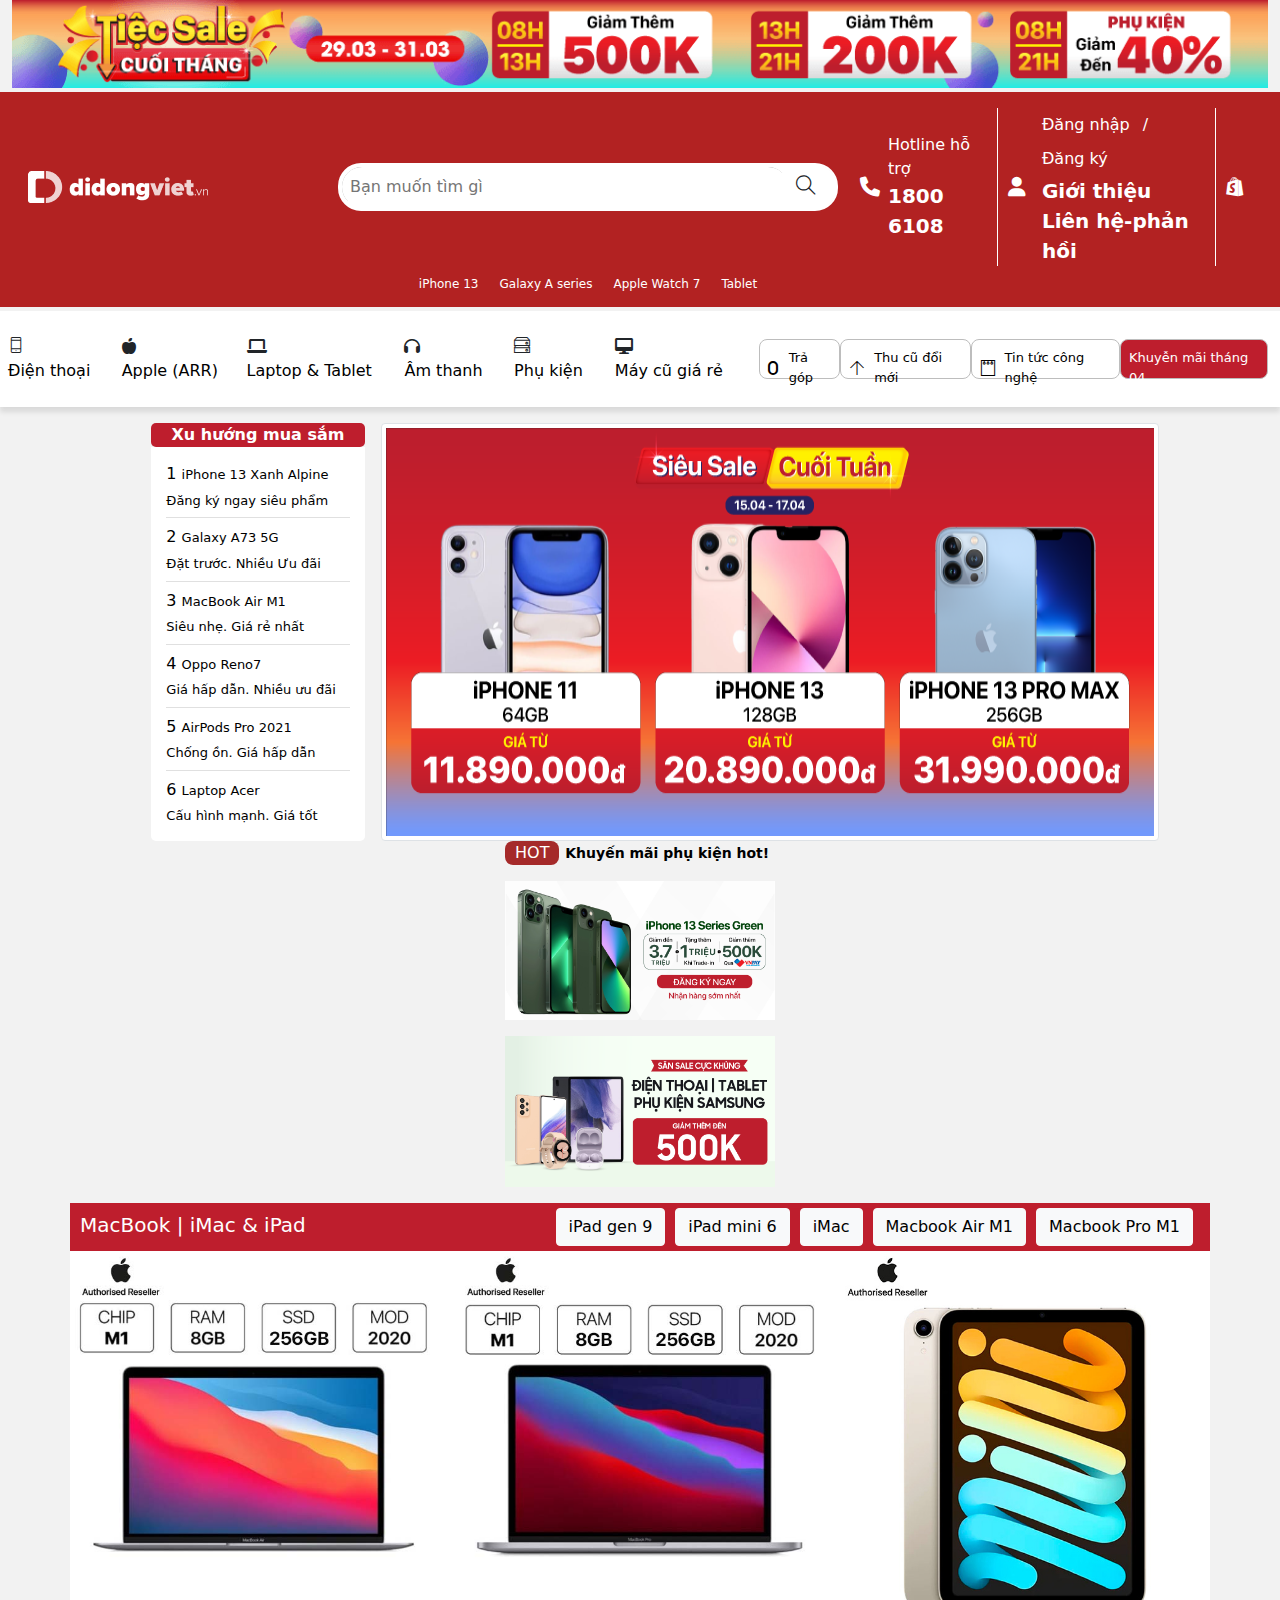
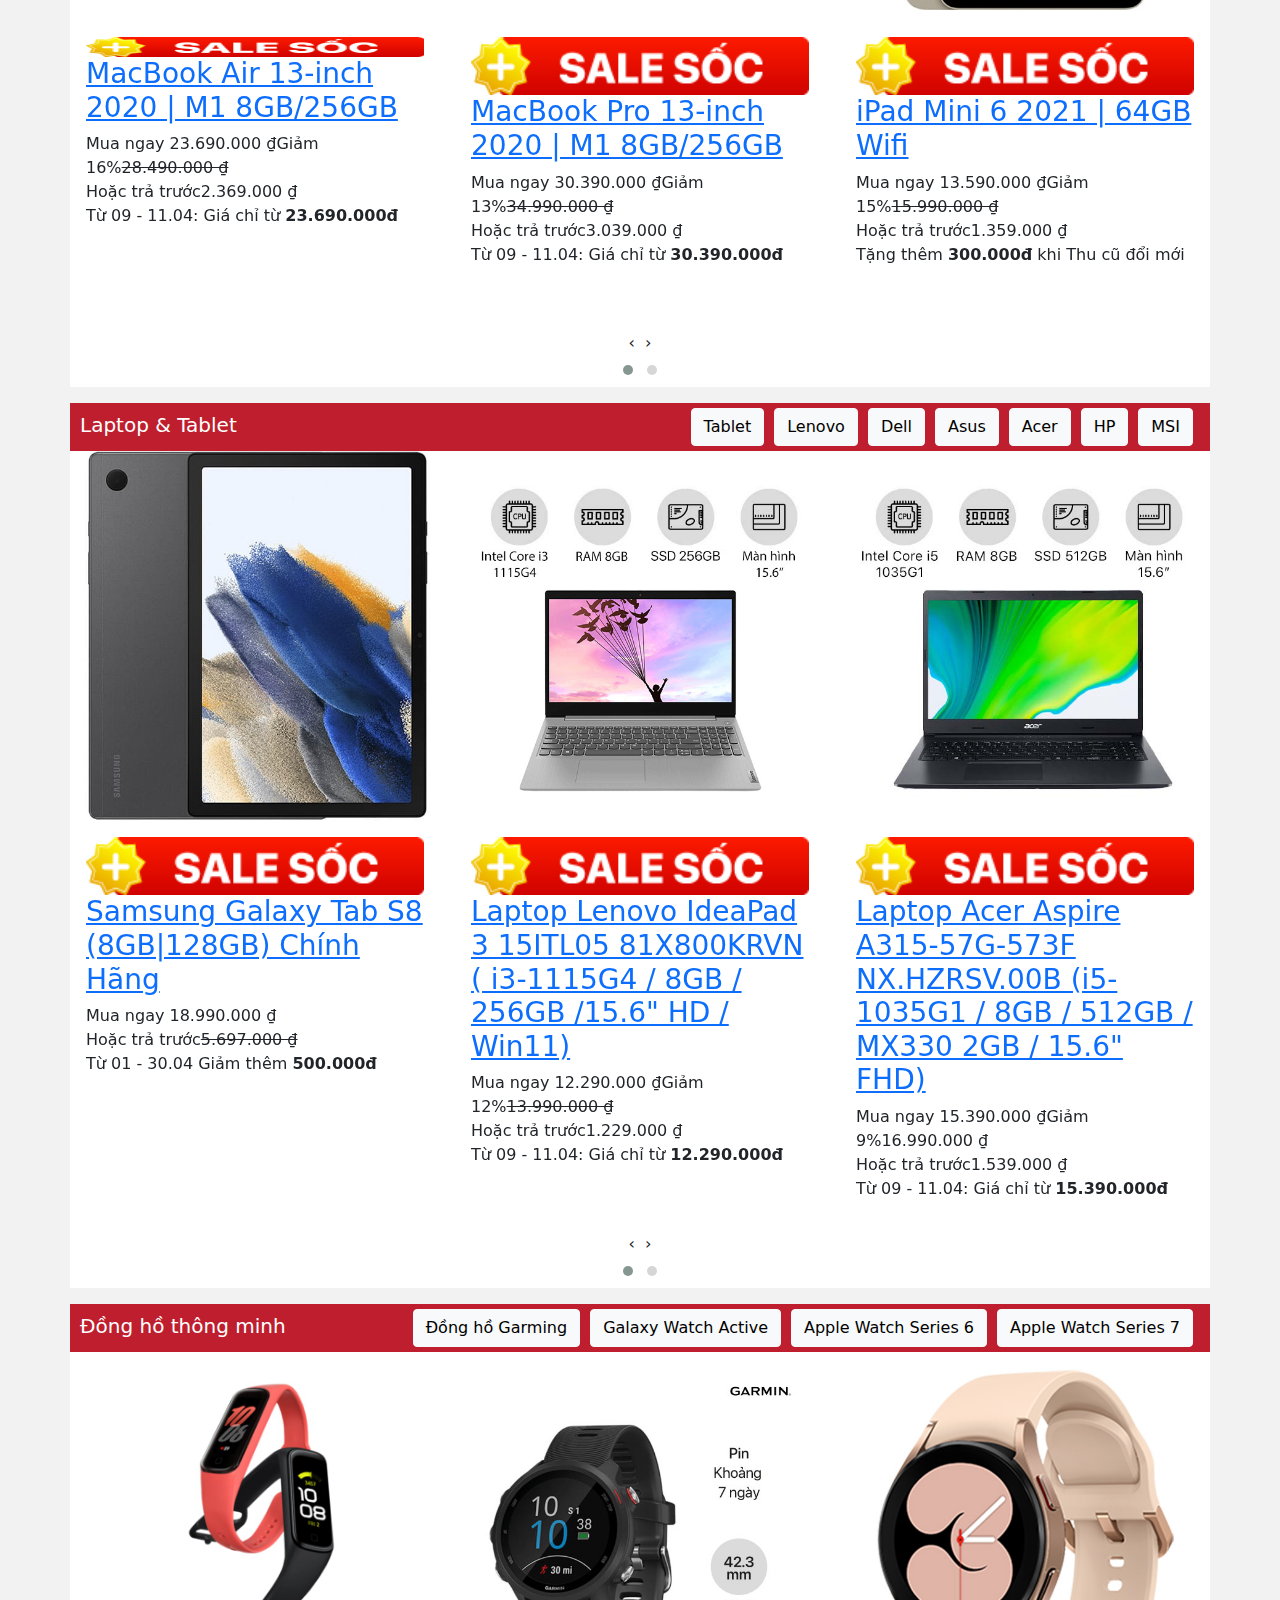
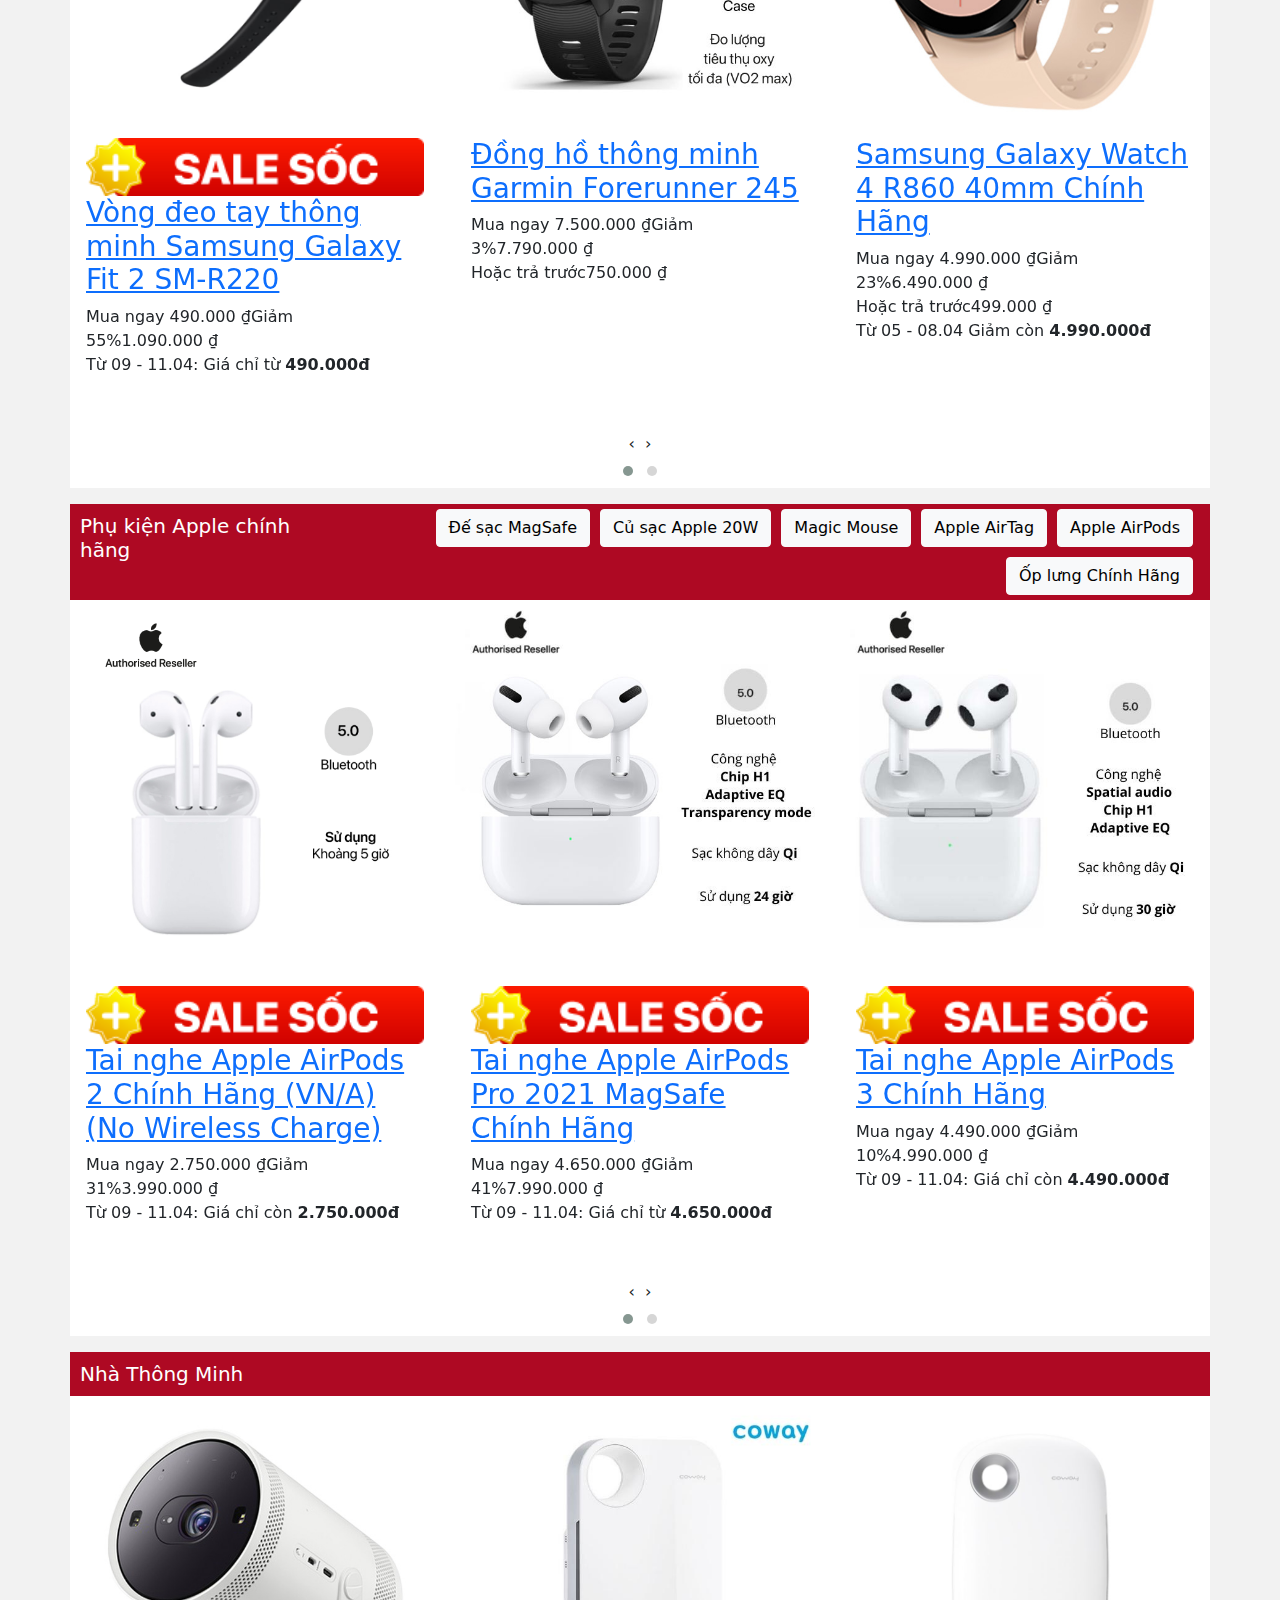
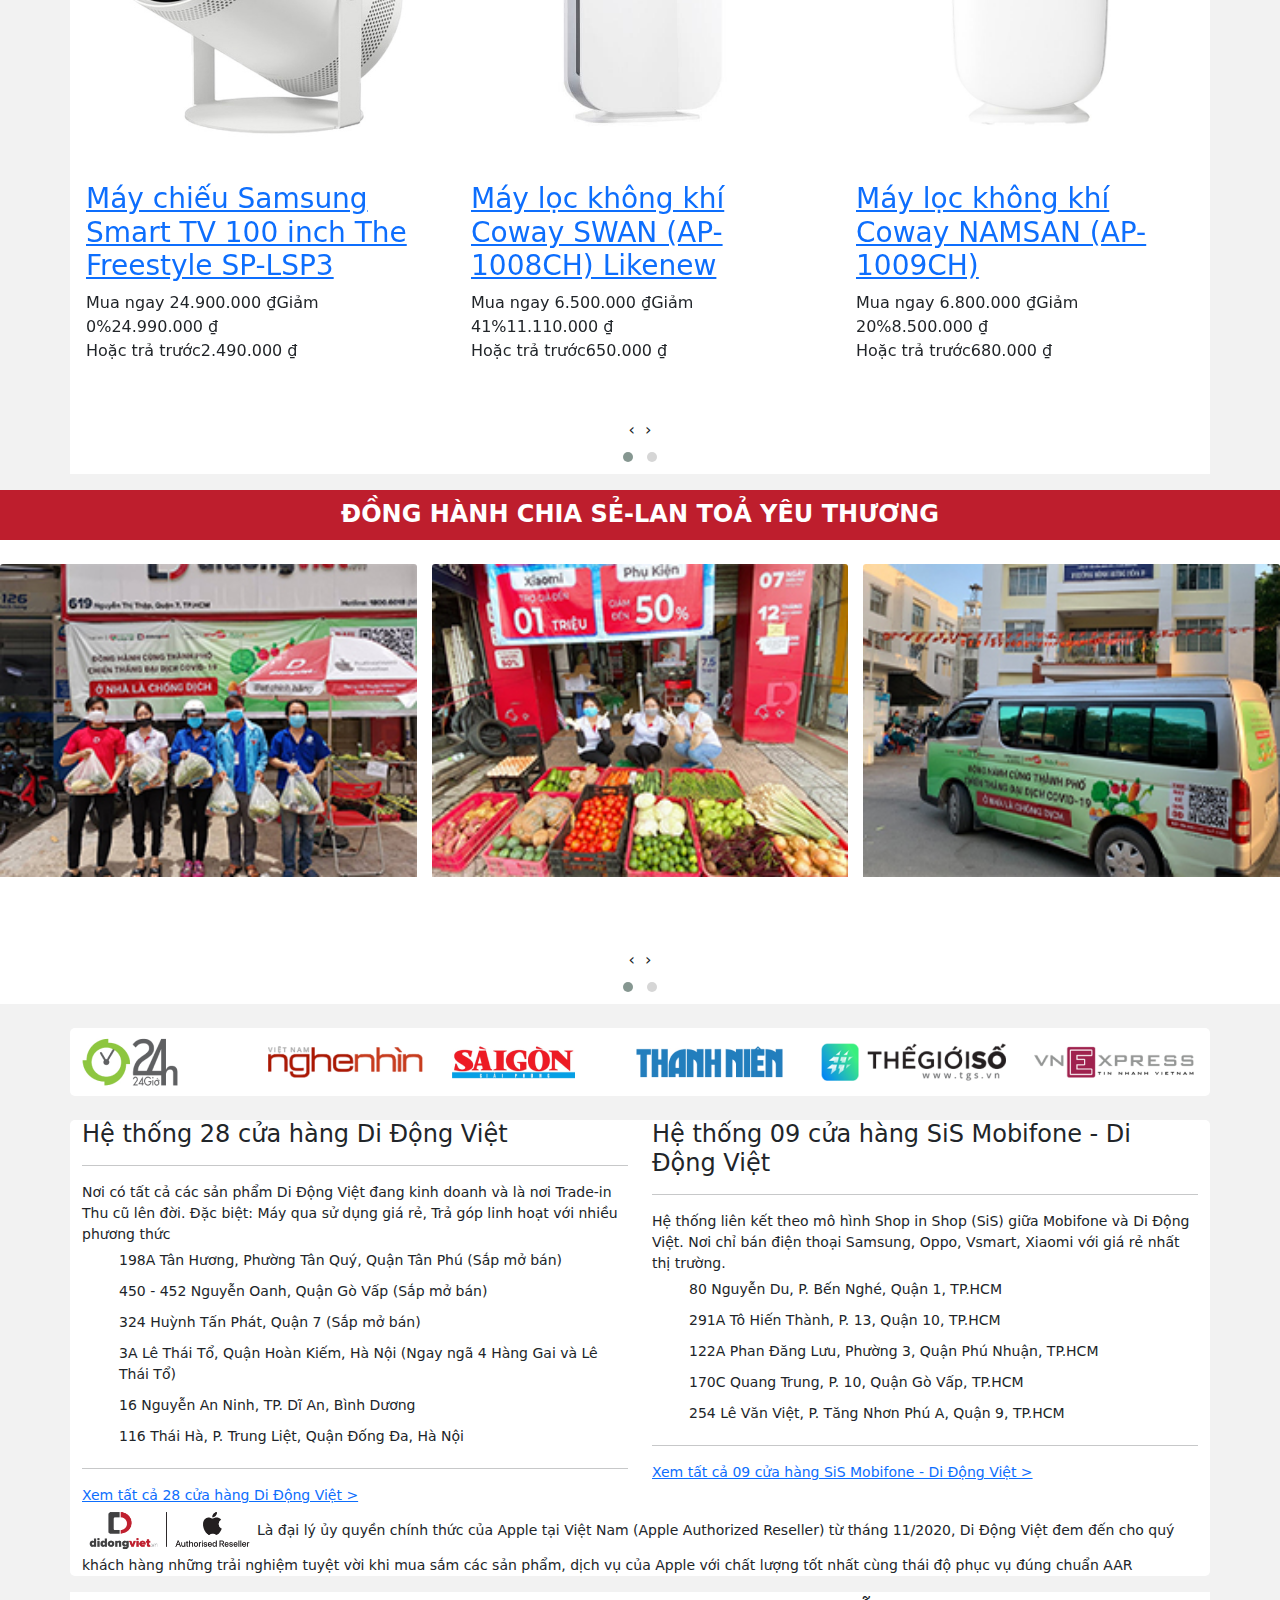
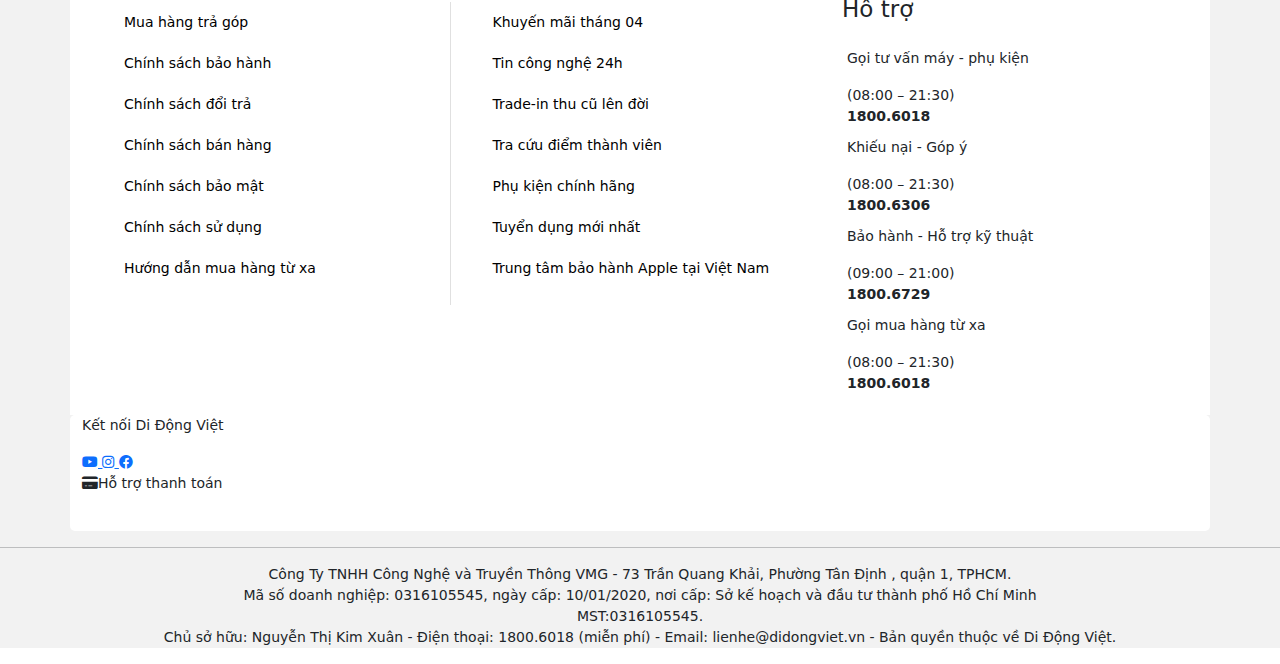
==== index.html @ d8381aef "first commit" ====
<!DOCTYPE html>
<html lang="en">
<head>
    <meta charset="UTF-8">
    <meta http-equiv="X-UA-Compatible" content="IE=edge">
    <meta name="viewport" content="width=device-width, initial-scale=1.0">
    <title>Didongviet.vn - Điện thoại, Laptop, Tablet, Phụ kiện Giá Tốt</title>
    <link rel="icon" href="[data-uri]">
    <link rel="stylesheet" href="./css/index.css">
    <link rel="stylesheet" href="./font&icon/themify-icons/themify-icons.css">
    <link rel="stylesheet" href="./font&icon/fontawesome-free-6.1.1-web/css/all.min.css">
    <link rel="stylesheet" href="./js/bootstrap-5.1.3-dist/css/bootstrap.min.css">
    <script src="./js/jquery-3.6.0.min.js"></script>
    <script src="./js/bootstrap-5.1.3-dist/js/bootstrap.min.js"></script>
    <script type="text/javascript" src="./js/jquery-1.11.1.js"></script>
	<script type="text/javascript" src="./js/jquery.validate.js"></script>


  
</head>

<body>
    <div class="page-wrapper">
        <header>    
            <div class="header-section">
                <div class="header-banner container-fluid">
                    <div class="row">
                        <div class="banner col-md-12">
                            <a href="#"><img style="width: 100%;" src="./img/Header-discount.png" alt="" class="banner-discount"></a>
                        </div>                        
                    </div>
                </div>
                <div class="header-content" style="background-color: firebrick;">
                        <div class="row mx-3 my-1 align-items-center" style="padding: 16px 0 7px 0;">
                            <div class="logo col-3 my">
                                <a class="align-middle" href="index.html" title="Di Động Việt - Hệ thống bán lẻ Điện thoại, Macbook, Phụ kiện chính hãng">
                                     <img src="./img/logo.png" alt="">
                                </a>
                            </div>
                            <div class="header-form col-5 my">
                                <form action="" method="post" id="search-mini-form" style="position: relative;">
                                    <input type="text" name="txtSearch" id="txtSearch" class="p-2" placeholder="Bạn muốn tìm gì"role="combobox" style="width: 450px;" >
                                    <i class="ti-search"></i>
                                </form>
                            </div>
                            <div class="top-main-infor col-4 my d-flex align-items-center">    
                                <div class="main-info-item info-hotline d-flex align-items-center ">
                                    <div class="phone-icon ">
                                        <i class="fa-solid fa-phone"></i>
                                    </div>
                                    <div class="info">
                                        <a href="#tel:18006108">
                                            <div class="sub">Hotline hỗ trợ</div>
                                            <strong class="title" style="font-size: 20px;">1800 6108</strong>
                                        </a>
                                    </div>
                                </div>
                                <div class="main-info-item info-customers d-flex align-items-center ">
                                    <div class="user-icon">
                                        <i class="fa-solid fa-user"></i>
                                    </div>
                                        <ul class="header-links">
                                            <li class="authorization-links d-inline-block px-2">
                                                <a href="dangnhap.html" class="customer-login-link">Đăng nhập</a>
                                            </li>
                                            <span style="color: white;">/</span>
                                            <li class="authorization-links d-inline-block px-2">
                                                <a href="dangki.html" class="customer-register-link">Đăng ký</a> 
                                            </li>
                                            <div class="members-section">
                                                <div style="font-size: 20px; font-weight: 600;">
                                                    <a href="gioithieu.html" class="customer-list-link">Giới thiệu</a>  
                                                </div>
                                            </div>
                                            <div class="members-section">
                                                <div style="font-size: 20px; font-weight: 600;">
                                                    <a href="contact.html" class="customer-list-link">Liên hệ-phản hồi</a>  
                                                </div>
                                            </div>
                                        </ul>
                                    </div>        
                                    <div class="shopify-icon">
                                        <a href="##" style="text-decoration: none; color: white;">
                                            <i class="fa-brands fa-shopify"></i>
                                        </a>
                                    </div>
                            </div> 
                            <ul class="header-custom-block" style="text-align: center;margin-left: -3.25rem; margin-bottom: 0;">
                                <li class="d-inline-block px-2" class="sub-nav-item"><a href="##">iPhone 13</a></li>
                                <li class="d-inline-block px-2" class="sub-nav-item"><a href="##">Galaxy A series</a></li>
                                <li class="d-inline-block px-2" class="sub-nav-item"><a href="##">Apple Watch 7</a></li>
                                <li class="d-inline-block px-2" class="sub-nav-item"><a href="##">Tablet</a></li>
                            </ul>
                        </div>
                </div>

            </div>
        </header>
        <!-- NAV -->
        <div class="container-fluid">
            <div class="row  row-nav">
            <nav class="navbar navbar-expand-md col-md-7 d-flex align-items-center" style="padding: 0; margin: 0 auto;">
                    <ul class="navbar-nav navigation">
                        <li class="nav-item">
                            <span class="ti-mobile"></span>
                            <a class="nav-link d-inline-block" style="padding: 0;" href="#">Điện thoại</a> 
                            <ul class="sub-nav">
                                <li class="sub-nav-item"><a href="#" class="sub-nav-link">Apple</a></li>
                                <li class="sub-nav-item"><a href="#" class="sub-nav-link">SamSung</a></li>
                                <li class="sub-nav-item"><a href="#" class="sub-nav-link">Oppo</a></li>
                                <li class="sub-nav-item"><a href="#" class="sub-nav-link">Xiaomi</a></li>
                                <li class="sub-nav-item"><a href="#" class="sub-nav-link">Nokia</a></li>
                                <li class="sub-nav-item"><a href="#" class="sub-nav-link">Điện thoại cũ</a></li>
                            </ul>  
                        </li>
                        <li class="nav-item">
                            <i class="fa-solid fa-apple-whole"></i>
                            <a class="nav-link d-inline-block" style="padding: 0;" href="#">Apple (ARR)</a>
                            <ul class="sub-nav">
                                <li class="sub-nav-item"><a href="#" class="sub-nav-link">iPhone</a> | 
                                    <a href="#" class="sub-nav-link">iPad</a>
                                </li>
                                <li class="sub-nav-item"><a href="#" class="sub-nav-link">Macbook </a>
                                | <a href="#" class="sub-nav-link">iMac</a>
                                </li>
                                <li class="sub-nav-item"><a href="#" class="sub-nav-link">Mac mini</a>
                                | <a href="#" class="sub-nav-link">Mac Studio</a>
                                </li>
                                <li class="sub-nav-item"><a href="#" class="sub-nav-link">Apple watch</a>
                                | <a href="#" class="sub-nav-link">Apple displays</a>
                                </li>
                                <li class="sub-nav-item"><a href="#" class="sub-nav-link">AirPods</a>
                                | <a href="#" class="sub-nav-link">AirTag</a>
                                </li>
                                <li class="sub-nav-item"><a href="#" class="sub-nav-link">Apple TV</a>
                                | <a href="#" class="sub-nav-link">Phụ kiện Apple</a>
                                </li>
                            </ul>  
                        </li>
                        <li class="nav-item">
                            <i class="fa-solid fa-laptop"></i>
                            <a class="nav-link d-inline-block" style="padding: 0;" href="#">Laptop & Tablet</a>
                            <ul class="sub-nav">
                                <div class="sub-nav-section">
                                    <li class="sub-nav-item"><a href="#" class="sub-nav-link">Apple MacBook & iMac</a></li>
                                    <li class="sub-nav-item"><a href="#" class="sub-nav-link">Laptop Dell</a></li>
                                    <li class="sub-nav-item"><a href="#" class="sub-nav-link">Apple iPad</a></li>
                                    <li class="sub-nav-item"><a href="#" class="sub-nav-link">Laptop Asus</a></li>
                                    <li class="sub-nav-item"><a href="#" class="sub-nav-link">Tablet - Máy tính bảng</a></li>
                                    <li class="sub-nav-item"><a href="#" class="sub-nav-link">Laptop Acer</a></li>
                                </div>
                        
                               <div class="sub-nav-section" style="position: relative;top: -38px;padding-right: 40px;">
                                <li class="sub-nav-item"><a href="#" class="sub-nav-link">Laptop Lenovo</a></li>
                                <li class="sub-nav-item"><a href="#" class="sub-nav-link">Laptop MSI</a></li>
                                <li class="sub-nav-item"><a href="#" class="sub-nav-link">Laptop HP</a></li>
                                <li class="sub-nav-item"><a href="#" class="sub-nav-link">Laptop cũ</a></li>
                                <li class="sub-nav-item"><a href="#" class="sub-nav-link">Laptop chuyên Gaming</a></li>
                               </div>   
                            </ul> 
                        </li>
                        <li class="nav-item">
                            <i class="fa-solid fa-headphones"></i>
                            <a class="nav-link d-inline-block" style="padding: 0;" href="#">Âm thanh</a>
                            <ul class="sub-nav">
                                <div class="sub-nav-section">
                                    <li class="sub-nav-item"><a href="#" class="sub-nav-link">Tai nghe</a></li>
                                    <li class="sub-nav-item"><a href="#" class="sub-nav-link">Marshall</a></li>
                                    <li class="sub-nav-item"><a href="#" class="sub-nav-link">JBL</a></li>
                                    <li class="sub-nav-item"><a href="#" class="sub-nav-link">Apple Beats</a></li>
                                    <li class="sub-nav-item"><a href="#" class="sub-nav-link">B&O</a></li>
                                    <li class="sub-nav-item"><a href="#" class="sub-nav-link">Bose</a></li>
                                </div>
                        
                               <div class="sub-nav-section" style="padding-right: 40px;">
                                <li class="sub-nav-item"><a href="#" class="sub-nav-link">Loa</a></li>
                                <li class="sub-nav-item"><a href="#" class="sub-nav-link">Harman Kardon</a></li>
                                <li class="sub-nav-item"><a href="#" class="sub-nav-link">Sony</a></li>
                                <li class="sub-nav-item"><a href="#" class="sub-nav-link">LG</a></li>
                                <li class="sub-nav-item"><a href="#" class="sub-nav-link">Sennheiser</a></li>
                                <li class="sub-nav-item"><a href="#" class="sub-nav-link">Soundpeats</a></li>
                               </div>   
                            </ul> 
                        </li>
                        <li class="nav-item">
                            <i class="ti-harddrives"></i>
                            <a class="nav-link d-inline-block" style="padding: 0;" href="#">Phụ kiện</a>
                            <ul class="sub-nav">
                                    <li class="sub-nav-item"><a href="#" class="sub-nav-link">Phụ kiện Apple</a></li>
                                    <li class="sub-nav-item"><a href="#" class="sub-nav-link">Phụ kiện Samsung</a></li>
                                    <li class="sub-nav-item"><a href="#" class="sub-nav-link">Phụ kiện Samsung</a></li>
                                    <li class="sub-nav-item"><a href="#" class="sub-nav-link">Pin sạc dự phòng</a></li>
                                    <li class="sub-nav-item"><a href="#" class="sub-nav-link">Thương hiệu JBL</a></li>
                                    <li class="sub-nav-item"><a href="#" class="sub-nav-link">Thương hiệu Gear4</a></li>  
                            </ul> 
                        </li>
                        <li class="nav-item">
                            <i class="fa-solid fa-desktop"></i>
                            <a class="nav-link d-inline-block" style="padding: 0;" href="#">Máy cũ giá rẻ</a>
                            <ul class="sub-nav">
                                <li class="sub-nav-item"><a href="#" class="sub-nav-link">Điện thoại cũ</a></li>
                                <li class="sub-nav-item"><a href="#" class="sub-nav-link">iPhone cũ</a></li>
                                <li class="sub-nav-item"><a href="#" class="sub-nav-link">Tablet cũ</a></li>
                                <li class="sub-nav-item"><a href="#" class="sub-nav-link">iPad cũ</a></li>
                                <li class="sub-nav-item"><a href="#" class="sub-nav-link">Laptop cũ</a></li>
                                <li class="sub-nav-item"><a href="#" class="sub-nav-link">MacBook cũ</a></li>
                            </ul>
                        </li>
                    </ul>
            </nav> 

            <div class="menu-function-wrapper col-md-5 d-flex align-items-center">
                <a href="#" class="menu-function-item d-inline-block">
                    <div class="wrapper">
                        <i class="fa-solid fa-0"></i>
                        <span class="title font-caption">Trả góp</span>
                    </div>
                </a>
                <a href="#" class="menu-function-item d-inline-block">
                    <div class="wrapper">
                        <i class="ti-arrow-up"></i>
                        <span class="title font-caption">Thu cũ đổi mới</span>
                    </div>
                </a>
                <a href="#" class="menu-function-item d-inline-block">
                    <div class="wrapper">
                        <i class="ti-notepad"></i>
                        <span class="title font-caption">Tin tức công nghệ</span>
                    </div>
                </a>
                <a href="#" class="menu-function-item d-inline-block menu-item-special">
                    <div class="wrapper">
                        <span class="title font-caption font-special">Khuyễn mãi tháng 04</span>
                    </div>
                </a>
            </div>
            </div>
        </div>
        <!-- END NAV -->
       
        <!-- START MAIN -->

        <main>
            <div class="content">
                <!-- promotion: khuyến mãi, sự đề xuất, sự thăng cấp,thăng chứ -->
                <div class="home-top-promotion">
                    <div class="container-md-auto">
                        <div class="row mt-3 g-0 justify-content-center">
                            <aside class="trending col-2" style="margin: 0 16px 0 30px;">
                                <div id="trending-content">
                                    <div class="title-trending" style="padding: 0; min-width: 190px;">
                                        <strong>Xu hướng mua sắm</strong>
                                    </div>
                                    <div class="trending-body">
                                        <div class="trending-item-1 trending-item">
                                            <a href="" class="trend-links">
                                                <div class="trend-top">
                                                    <div class="trend-num d-inline-block">1</div>
                                                    <div class="trend-info d-inline-block">
                                                        <h3 style="font-size: 13px;">iPhone 13 Xanh Alpine</h3>
                                                    </div>
                                                </div>
                                                <p style="margin-bottom: 0; font-size: 13px;">Đăng ký ngay siêu phẩm</p>
                                            </a>
                                        </div>

                                        <div class="trending-item-2 trending-item">
                                            <a href="" class="trend-links">
                                                <div class="trend-top">
                                                    <div class="trend-num d-inline-block">2</div>
                                                    <div class="trend-info d-inline-block">
                                                        <h3 style="font-size: 13px;"">Galaxy A73 5G</h3>
                                                    </div>
                                                </div>
                                                <p style="margin-bottom: 0; font-size: 13px;">Đặt trước. Nhiều Ưu đãi </p>
                                            </a>
                                        </div>

                                        <div class="trending-item-3 trending-item">
                                            <a href="" class="trend-links">
                                                <div class="trend-top">
                                                    <div class="trend-num d-inline-block">3</div>
                                                    <div class="trend-info d-inline-block">
                                                        <h3 style="font-size: 13px;"">MacBook Air M1</h3>
                                                    </div>
                                                </div>
                                                <p style="margin-bottom: 0; font-size: 13px;">Siêu nhẹ. Giá rẻ nhất</p>
                                            </a>
                                        </div>

                                        <div class="trending-item-4 trending-item">
                                            <a href="" class="trend-links">
                                                <div class="trend-top">
                                                    <div class="trend-num d-inline-block">4</div>
                                                    <div class="trend-info d-inline-block">
                                                        <h3 style="font-size: 13px;">Oppo Reno7</h3>
                                                    </div>
                                                </div>
                                                <p style="margin-bottom: 0; font-size: 13px;">Giá hấp dẫn. Nhiều ưu đãi</p>
                                            </a>
                                        </div>

                                        <div class="trending-item-5 trending-item">
                                            <a href="" class="trend-links">
                                                <div class="trend-top">
                                                    <div class="trend-num d-inline-block">5</div>
                                                    <div class="trend-info d-inline-block">
                                                        <h3 style="font-size: 13px;"">AirPods Pro 2021</h3>
                                                    </div>
                                                </div>
                                                <p style="margin-bottom: 0; font-size: 13px;">Chống ồn. Giá hấp dẫn</p>
                                            </a>
                                        </div>

                                        <div class="trending-item-6 trending-item" style="border-bottom: 0; margin-bottom: 0; padding-bottom: 0;">
                                            <a href="" class="trend-links">
                                                <div class="trend-top">
                                                    <div class="trend-num d-inline-block">6</div>
                                                    <div class="trend-info d-inline-block">
                                                        <h3 style="font-size: 13px;"">Laptop Acer</h3>
                                                    </div>
                                                </div>
                                                <p style="margin-bottom: 0; font-size: 13px;">Cấu hình mạnh. Giá tốt</p>
                                            </a>
                                        </div>
                                    </div>

                                </div>
                            </aside>
                            <section class="saleOff col-md-auto" style="margin: 0; padding: 0;">
                                <img class="img-fluid img-thumbnail" style="height: 100%;" src="./img/slide.png" alt="">
                            </section>
                            <aside class="Hot col-md-2" style="padding: 0 5px;margin: 0 5px;min-width: 280px;"> 
                                <div class="item hot-deal-accessories text-center">
                                    <span class="Hot-item">HOT</span>
                                    <a href="" class="font-subtitle-2">Khuyến mãi phụ kiện hot!</a>
                                </div>
                                <div class="item text-center mb-3">
                                    <a href=""><img src="./img/Hot1.png" alt=""></a>
                                </div>
                                <div class="item text-center">
                                    <a href=""><img src="./img/hot2.png" alt=""></a>
                                </div>
                            </aside>
                        </div>
                    </div>
                </div>
            </div>
        <div class="container-md">
            <div class="row">
                <div class="clearfix mt-3" >
                  <div class="row" style="background-color: #be1e2d; position: relative;">
                      <h5 class="as col-3 text-left-center">
                          MacBook | iMac & iPad
                      </h5> 
                      <div class="options col-9 ">
                          <button type="button" id="as" class="btn btn-light btn-auto">
                            Macbook Pro M1
                          </button>
                          <button type="button" id="as" class="btn btn-light btn-auto">
                            Macbook Air M1 
                            </button>
                            <button type="button" id="as" class="btn btn-light btn-auto">
                              iMac
                            </button>
                            <button type="button" id="as" class="btn btn-light btn-auto">
                              iPad mini 6
                            </button>
                            <button type="button" id="as" class="btn btn-light btn-auto">
                              iPad gen 9
                            </button>
                      </div>
                    </div>
                    <div class="row">
                        <div class="col-12 m-auto" style="padding: 0;">
                            <div style="background-color: white;" class="owl-carousel owl-theme owl-loaded owl-drag">
                                <div class="item mb-4">
                                    <div class="card border-0">
                                        <img src="./img/Macbook/01.jpg" alt="" class="card-img-top">
                                        <div class="card-body">
                                          <div class="product-item-info">
                                            <div class="label-sticker-title"><img style="height: 20px; width: 120x;" src="./img/sale-soc.png"></div>      
                                                      <a title=" MacBook Air 13-inch 2020 | M1 8GB/256GB" class="product-item-link product-name font-subtitle-1" href="product-detail1.html">
                                                    <h3  style="  text-decoration: none; ">MacBook Air 13-inch 2020 | M1 8GB/256GB</h3>
                                                </a>
                                                <div class="box-price-product">
                                                    <div class="price-box price-final_price" data-role="priceBox" data-product-id="11206" data-price-box="product-id-11206"><span class="normal-price">
                                    
                                <span class="price-container price-final_price tax weee">
                                            <span class="price-label">Mua ngay</span>
                                        <span id="product-price-11206" data-price-amount="23690000" data-price-type="finalPrice" class="price-wrapper ">
                                           
                                        <span class="price">23.690.000&nbsp;₫</span><span class="discount">Giảm 16%</span><span style="text-decoration:line-through;" class="market-price">28.490.000&nbsp;₫</span>        </span>
                                        </span>
                                   </span>
                                
                                </div>                    <div class="col-installment"><span class="price-label">Hoặc trả trước</span><span class="price">2.369.000&nbsp;₫</span></div>                </div>
                                
                                                        
                                
                                                <div class="box-product-bottom">
                                                <span class="label-special-gift gift-lll">Từ 09 - 11.04: Giá chỉ từ <strong>23.690.000đ</strong></span>             </div>
                                              </div>
                                            
                                        </div>
                                    </div>
                                </div>
            
                                <div class="item">
                                    <div class="card border-0">
                                        <img src="./img/Macbook/02.jpg" alt="" class="card-img-top">
                                        <div class="card-body">
                                          <div class="product-item-info">
                                            <div  class="label-sticker-title"><img src="./img/sale-soc.png"></div>                <a title=" MacBook Pro 13-inch 2020 | M1 8GB/256GB" class="product-item-link product-name font-subtitle-1" href="">
                                                    <h3 style="  text-decoration: none;">MacBook Pro 13-inch 2020 | M1 8GB/256GB</h3>
                                                </a>
                                                <div class="box-price-product">
                                                    <div class="price-box price-final_price" data-role="priceBox" data-product-id="11201" data-price-box="product-id-11201"><span class="normal-price">
                                    
                                <span class="price-container price-final_price tax weee">
                                            <span class="price-label">Mua ngay</span>
                                        <span id="product-price-11201" data-price-amount="30390000" data-price-type="finalPrice" class="price-wrapper ">
                                           
                                        <span class="price">30.390.000&nbsp;₫</span><span class="discount">Giảm 13%</span><span style="text-decoration:line-through;" class="market-price">34.990.000&nbsp;₫</span>        </span>
                                        </span>
                                   </span>
                                
                                </div>                    <div class="col-installment"><span class="price-label">Hoặc trả trước</span><span class="price">3.039.000&nbsp;₫</span></div>                </div>
                                
                                                        
                                
                                                <div class="box-product-bottom">
                                                                                  <span class="label-special-gift gift-lll">Từ 09 - 11.04: Giá chỉ từ <strong>30.390.000đ</strong></span>             </div>
                                                                            </div>
                                        </div>
                                    </div>
                                </div>
                                <div class="item">
                                    <div class="card border-0">
                                        <img src="./img/Macbook/03.jpg" alt="" class="card-img-top">
                                        <div class="card-body">
                                            <div   class="product-item-info">
                                              <div style="left: 0px !important;right: auto !important;top:0px;" class="label-sticker-title"><img src="./img/sale-soc.png"></div>         
                                                     <a title=" iPad Mini 6 2021 | 64GB Wifi" class="product-item-link product-name font-subtitle-1" href="">
                                                      <h3>iPad Mini 6 2021 | 64GB Wifi</h3>
                                                  </a>
                                                  <div class="box-price-product">
                                                      <div class="price-box price-final_price" data-role="priceBox" data-product-id="13781" data-price-box="product-id-13781"><span class="normal-price">
                                      
                                  <span class="price-container price-final_price tax weee">
                                              <span class="price-label">Mua ngay</span>
                                          <span id="product-price-13781" data-price-amount="13590000" data-price-type="finalPrice" class="price-wrapper ">
                                             
                                          <span class="price">13.590.000&nbsp;₫</span><span class="discount">Giảm 15%</span><span style="text-decoration:line-through;" class="market-price">15.990.000&nbsp;₫</span>        </span>
                                          </span>
                                     </span>
                                  
                                  </div>                    <div class="col-installment"><span class="price-label">Hoặc trả trước</span><span class="price">1.359.000&nbsp;₫</span></div>                </div>
                                  
                                                          
                                  
                                                  <div class="box-product-bottom">
                                                    <span class="label-special-gift gift-lll">Tặng thêm <strong>300.000đ</strong> khi Thu cũ đổi mới</span>             </div>
                                                    </div>
                                        </div>
                                    </div>
                                </div>
                                <div class="item">
                                    <div class="card border-0">
                                        <img src="./img/Macbook/04.jpg" alt="" class="card-img-top">
                                        <div class="card-body">
                                          <div class="product-item-info">
                                            <div style="" class="label-sticker-title"><img src="./img/sale-soc.png"></div>                <a title=" iPad Pro 12.9-inch 2021 | M1 128GB Wifi" class="product-item-link product-name font-subtitle-1" href="">
                                                    <h3>iPad Pro 12.9-inch 2021 | M1 128GB Wifi</h3>
                                                </a>
                                                <div class="box-price-product">
                                                    <div class="price-box price-final_price" data-role="priceBox" data-product-id="12499" data-price-box="product-id-12499"><span class="normal-price">
                                    
                                <span class="price-container price-final_price tax weee">
                                            <span class="price-label">Mua ngay</span>
                                        <span id="product-price-12499" data-price-amount="24490000" data-price-type="finalPrice" class="price-wrapper ">
                                           
                                        <span class="price">24.490.000&nbsp;₫</span><span class="discount">Giảm 20%</span><span style="text-decoration:line-through;" class="market-price">30.990.000&nbsp;₫</span>        </span>
                                        </span>
                                   </span>
                                
                                </div>                    <div class="col-installment"><span class="price-label">Hoặc trả trước</span><span class="price">2.449.000&nbsp;₫</span></div>                </div>
                                
                                                        
                                
                                                <div class="box-product-bottom">
                                                                                  <span class="label-special-gift gift-lll">Từ 09 - 11.04: Giá chỉ từ <strong>24.490.000đ</strong></span>             </div>
                                                                            </div>
                                        </div>
                                    </div>
                                </div>
                                <div class="item">
                                    <div class="card border-0">
                                        <img src="./img/Macbook/05.jpeg" alt="" class="card-img-top">
                                        <div class="card-body">
                                          <div class="product-item-info">
                                            <div style="" class="label-sticker-title"><img src="./img/sale-soc.png"></div>                <a title=" iPad Air 4 2020 | 64GB Wifi" class="product-item-link product-name font-subtitle-1" href="">
                                                    <h3>iPad Air 4 2020 | 64GB Wifi</h3>
                                                </a>
                                                <div class="box-price-product">
                                                    <div class="price-box price-final_price" data-role="priceBox" data-product-id="10367" data-price-box="product-id-10367"><span class="normal-price">
                                    
                                <span class="price-container price-final_price tax weee">
                                            <span class="price-label">Mua ngay</span>
                                        <span id="product-price-10367" data-price-amount="13490000" data-price-type="finalPrice" class="price-wrapper ">
                                           
                                        <span class="price">13.490.000&nbsp;₫</span><span class="discount">Giảm 10%</span><span style="text-decoration:line-through;" class="market-price">14.990.000&nbsp;₫</span>        </span>
                                        </span>
                                   </span>
                                
                                </div>                    <div class="col-installment"><span class="price-label">Hoặc trả trước</span><span class="price">1.349.000&nbsp;₫</span></div>                </div>
                                
                                                        
                                
                                                <div class="box-product-bottom">
                                                                                  <span class="label-special-gift gift-lll">Từ 09 - 11.04: Giá chỉ từ <strong>13.490.000đ</strong></span>             </div>
                                                                            </div>
                                        </div>
                                    </div>
                                </div>
                                <div class="item">
                                    <div class="card border-0">
                                        <img src="./img/Macbook/06.jpg" alt="" class="card-img-top">
                                        <div class="card-body">
                                          <div class="product-item-info">
                                            <div style="" class="label-sticker-title"><img src="./img/sale-soc.png"></div>                <a title=" iMac 24-inch 2021 | M1 8GB/256GB (8 Core CPU/8 Core GPU)" class="product-item-link product-name font-subtitle-1" href="">
                                                    <h3>iMac 24-inch 2021 | M1 8GB/256GB (8 Core CPU/8 Core GPU)</h3>
                                                </a>
                                                <div class="box-price-product">
                                                    <div class="price-box price-final_price" data-role="priceBox" data-product-id="12632" data-price-box="product-id-12632"><span class="normal-price">
                                    
                                <span class="price-container price-final_price tax weee">
                                            <span class="price-label">Mua ngay</span>
                                        <span id="product-price-12632" data-price-amount="35990000" data-price-type="finalPrice" class="price-wrapper ">
                                           
                                        <span class="price">35.990.000&nbsp;₫</span><span class="discount">Giảm 10%</span><span style="text-decoration:line-through;" class="market-price">39.990.000&nbsp;₫</span>        </span>
                                        </span>
                                   </span>
                                
                                </div>                    <div class="col-installment"><span class="price-label">Hoặc trả trước</span><span class="price">3.599.000&nbsp;₫</span></div>                </div>
                                
                                                        
                                
                                                <div class="box-product-bottom">
                                                                                  <span class="label-special-gift gift-lll">Từ 09 - 11.04: Giá chỉ từ <strong>35.990.000đ</strong></span>             </div>
                                                                            </div>
                                        </div>
                                    </div>
                                </div>
            
                            </div>
                        </div>
                    </div>
                </div>
            </div>

            <div class="row">
                <div class="clearfix mt-3">
                    <div class="row " style="background-color: #be1e2d;">
                        <h5 class="as col-3 text-left-center">
                          Laptop & Tablet
                        </h5> 
                        <div class="options col-9">
                            <button type="button" id="as"  class="btn btn-light btn-auto">
                              MSI
                            </button>
                            <button type="button" id="as" class="btn btn-light btn-auto">
                                HP
                              </button>
                              <button type="button" id="as" class="btn btn-light btn-auto">
                                Acer
                              </button>
                              <button type="button" id="as" class="btn btn-light btn-auto">
                                Asus
                              </button>
                              <button type="button" id="as" class="btn btn-light btn-auto">
                                Dell
                              </button>
                              <button type="button" id="as" class="btn btn-light btn-auto">
                                Lenovo
                              </button>
                              <button type="button" id="as" class="btn btn-light btn-auto">
                                Tablet
                              </button>
                        </div>
                    </div>
                    <div class="container-md" style="padding: 0;">
                      <div class="row">
                          <div class="col-12" style="padding: 0;">
                              <div style="background-color: white; padding: 0;" class="owl-carousel owl-theme owl-loaded owl-drag">
                                  <div class="item mb-4">
                                      <div class="card border-0">
                                          <img src="./img/laptop/1.jpg" alt="" class="card-img-top">
                                          <div class="card-body">
                                            <div class="product-item-info">
                                              <div style="" class="label-sticker-title"><img src="./img/sale-soc.png"></div>                <a title=" Samsung Galaxy Tab S8 (8GB|128GB) Chính Hãng" class="product-item-link product-name font-subtitle-1" href="">
                                                      <h3>Samsung Galaxy Tab S8 (8GB|128GB) Chính Hãng</h3>
                                                  </a>
                                                  <div class="box-price-product">
                                                      <div class="price-box price-final_price" data-role="priceBox" data-product-id="16895" data-price-box="product-id-16895"><span class="normal-price">
                                      
                                  <span class="price-container price-final_price tax weee">
                                              <span class="price-label">Mua ngay</span>
                                          <span id="product-price-16895" data-price-amount="18990000" data-price-type="finalPrice" class="price-wrapper ">
                                             
                                          <span class="price">18.990.000&nbsp;₫</span>        </span>
                                          </span>
                                     </span>
                                  
                                  </div>                    <div class="col-installment"><span class="price-label">Hoặc trả trước</span><span style="text-decoration:line-through;" class="price">5.697.000&nbsp;₫</span></div>                </div>
                                  
                                                          
                                  
                                                  <div class="box-product-bottom">
                                                                                    <span class="label-special-gift gift-lll">Từ 01 - 30.04 Giảm thêm <strong>500.000đ</strong> </span>             </div>
                                                                              </div>
                                          </div>
                                      </div>
                                  </div>
              
                                  <div class="item">
                                      <div class="card border-0">
                                          <img src="./img/laptop/2.jpg" alt="" class="card-img-top">
                                          <div class="card-body">
                                            <div class="product-item-info">
                                              <div style="" class="label-sticker-title"><img src="./img/sale-soc.png"></div>                <a title=" Laptop Lenovo IdeaPad 3 15ITL05 81X800KRVN ( i3-1115G4 / 8GB / 256GB /15.6&quot; HD / Win11)" class="product-item-link product-name font-subtitle-1" href="product-detail2.html">
                                                      <h3>Laptop Lenovo IdeaPad 3 15ITL05 81X800KRVN ( i3-1115G4 / 8GB / 256GB /15.6" HD / Win11)</h3>
                                                  </a>
                                                  <div class="box-price-product">
                                                      <div class="price-box price-final_price" data-role="priceBox" data-product-id="17767" data-price-box="product-id-17767"><span class="normal-price">
                                      
                                  <span class="price-container price-final_price tax weee">
                                              <span class="price-label">Mua ngay</span>
                                          <span id="product-price-17767" data-price-amount="12290000" data-price-type="finalPrice" class="price-wrapper ">
                                             
                                          <span class="price">12.290.000&nbsp;₫</span><span class="discount">Giảm 12%</span><span style="text-decoration:line-through;" class="market-price">13.990.000&nbsp;₫</span>        </span>
                                          </span>
                                     </span>
                                  
                                  </div>                    <div class="col-installment"><span class="price-label">Hoặc trả trước</span><span class="price">1.229.000&nbsp;₫</span></div>                </div>
                                  
                                                          
                                  
                                                  <div class="box-product-bottom">
                                                                                    <span class="label-special-gift gift-lll">Từ 09 - 11.04: Giá chỉ từ <strong>12.290.000đ</strong></span>             </div>
                                                                              </div>
                                          </div>
                                      </div>
                                  </div>
                                  <div class="item">
                                      <div class="card border-0">
                                          <img src="./img/laptop/3.jpg" alt="" class="card-img-top">
                                          <div class="card-body">
                                            <div class="product-item-info">
                                              <div style="" class="label-sticker-title"><img src="./img/sale-soc.png"></div>                <a title=" Laptop Acer Aspire A315-57G-573F NX.HZRSV.00B (i5-1035G1 / 8GB / 512GB / MX330 2GB / 15.6&quot; FHD)" class="product-item-link product-name font-subtitle-1" href="">
                                                      <h3>Laptop Acer Aspire A315-57G-573F NX.HZRSV.00B (i5-1035G1 / 8GB / 512GB / MX330 2GB / 15.6" FHD)</h3>
                                                  </a>
                                                  <div class="box-price-product">
                                                      <div class="price-box price-final_price" data-role="priceBox" data-product-id="16456" data-price-box="product-id-16456"><span class="normal-price">
                                      
                                  <span class="price-container price-final_price tax weee">
                                              <span class="price-label">Mua ngay</span>
                                          <span id="product-price-16456" data-price-amount="15390000" data-price-type="finalPrice" class="price-wrapper ">
                                             
                                          <span class="price">15.390.000&nbsp;₫</span><span class="discount">Giảm 9%</span><span class="market-price">16.990.000&nbsp;₫</span>        </span>
                                          </span>
                                     </span>
                                  
                                  </div>                    <div class="col-installment"><span class="price-label">Hoặc trả trước</span><span class="price">1.539.000&nbsp;₫</span></div>                </div>
                                  
                                                          
                                  
                                                  <div class="box-product-bottom">
                                                                                    <span class="label-special-gift gift-lll">Từ 09 - 11.04: Giá chỉ từ <strong>15.390.000đ</strong></span>             </div>
                                                                              </div>
                                          </div>
                                      </div>
                                  </div>
                                  <div class="item">
                                      <div class="card border-0">
                                          <img src="./img/laptop/4.jpg" alt="" class="card-img-top">
                                          <div class="card-body">
                                            <div class="product-item-info">
                                              <div style="" class="label-sticker-title"><img src="./img/sale-soc.png"></div>                <a title=" Laptop MSI Modern 14 B5M 204VN (Ryzen 5-5500U / 8GB / 512GB / 14&quot; FHD / AMD Radeon Graphics)" class="product-item-link product-name font-subtitle-1" href="">
                                                      <h3>Laptop MSI Modern 14 B5M 204VN (Ryzen 5-5500U / 8GB / 512GB / 14" FHD / AMD Radeon Graphics)</h3>
                                                  </a>
                                                  <div class="box-price-product">
                                                      <div class="price-box price-final_price" data-role="priceBox" data-product-id="15357" data-price-box="product-id-15357"><span class="normal-price">
                                      
                                  <span class="price-container price-final_price tax weee">
                                              <span class="price-label">Mua ngay</span>
                                          <span id="product-price-15357" data-price-amount="14790000" data-price-type="finalPrice" class="price-wrapper ">
                                             
                                          <span class="price">14.790.000&nbsp;₫</span><span class="discount">Giảm 12%</span><span class="market-price">16.990.000&nbsp;₫</span>        </span>
                                          </span>
                                     </span>
                                  
                                  </div>                    <div class="col-installment"><span class="price-label">Hoặc trả trước</span><span class="price">1.479.000&nbsp;₫</span></div>                </div>
                                  
                                                          
                                  
                                                  <div class="box-product-bottom">
                                                                                    <span class="label-special-gift gift-lll">Từ 09 - 11.04: Giá chỉ từ <strong>14.790.000đ</strong></span>             </div>
                                                                              </div>
                                          </div>
                                      </div>
                                  </div>
                                  <div class="item">
                                      <div class="card border-0">
                                          <img src="./img/laptop/5.jpg" alt="" class="card-img-top">
                                          <div class="card-body">
                                            <div class="product-item-info">
                                              <div style="" class="label-sticker-title"><img src="./img/sale-soc.png"></div>                <a title=" Laptop Gaming Acer Nitro 5 AN515-45-R6EV NH.QBMSV.006 (R5-5600H / 8GB / 512GB / GTX 1650 4GB / 15.6&quot; FHD / Win 11)" class="product-item-link product-name font-subtitle-1" href="">
                                                      <h3>Laptop Gaming Acer Nitro 5 AN515-45-R6EV NH.QBMSV.006 (R5-5600H / 8GB / 512GB / GTX 1650 4GB / 15.6" FHD / Win 11)</h3>
                                                  </a>
                                                  <div class="box-price-product">
                                                      <div class="price-box price-final_price" data-role="priceBox" data-product-id="15360" data-price-box="product-id-15360"><span class="normal-price">
                                      
                                  <span class="price-container price-final_price tax weee">
                                              <span class="price-label">Mua ngay</span>
                                          <span id="product-price-15360" data-price-amount="20590000" data-price-type="finalPrice" class="price-wrapper ">
                                             
                                          <span class="price">20.590.000&nbsp;₫</span><span class="discount">Giảm 14%</span><span class="market-price">23.990.000&nbsp;₫</span>        </span>
                                          </span>
                                     </span>
                                  
                                  </div>                    <div class="col-installment"><span class="price-label">Hoặc trả trước</span><span class="price">2.059.000&nbsp;₫</span></div>                </div>
                                  
                                                          
                                  
                                                  <div class="box-product-bottom">
                                                                                    <span class="label-special-gift gift-lll">Từ 09 - 11.04: Giá chỉ từ <strong>20.590.000đ</strong></span>             </div>
                                                                              </div>
                                          </div>
                                      </div>
                                  </div>
                                  <div class="item">
                                      <div class="card border-0">
                                          <img src="./img/laptop/6.jpg" alt="" class="card-img-top">
                                          <div class="card-body">
                                            <div class="product-item-info">
                                              <div style="" class="label-sticker-title"><img src="./img/sale-soc.png"></div>                <a title=" Samsung Galaxy Tab A8 (2022) Chính hãng" class="product-item-link product-name font-subtitle-1" href="">
                                                      <h3>Samsung Galaxy Tab A8 (2022) Chính hãng</h3>
                                                  </a>
                                                  <div class="box-price-product">
                                                      <div class="price-box price-final_price" data-role="priceBox" data-product-id="14862" data-price-box="product-id-14862"><span class="normal-price">
                                      
                                  <span class="price-container price-final_price tax weee">
                                              <span class="price-label">Mua ngay</span>
                                          <span id="product-price-14862" data-price-amount="6990000" data-price-type="finalPrice" class="price-wrapper ">
                                             
                                          <span class="price">6.990.000&nbsp;₫</span><span class="discount">Giảm 17%</span><span style="text-decoration:line-through;" class="market-price">8.490.000&nbsp;₫</span>        </span>
                                          </span>
                                     </span>
                                  
                                  </div>                    <div class="col-installment"><span class="price-label">Hoặc trả trước</span><span class="price">2.097.000&nbsp;₫</span></div>                </div>
                                  
                                                          
                                  
                                                  <div class="box-product-bottom">
                                                                                    <span class="label-special-gift gift-lll">Từ 09 - 11.04: Giá chỉ từ <strong>6.990.000đ</strong></span>             </div>
                                                                              </div>
                                          </div>
                                      </div>
                                  </div>
              
                              </div>
                          </div>
                      </div>
                  </div>
              </div>
            </div>

          
            <div class="row">
                    <div class="clearfix mt-3">
                        <div style="background-color: #be1e2d;" class="row">
                            <h5 class="as col-3 text-left-center">
                              Đồng hồ thông minh
                            </h5> 
            
                            <div class="options col-9">
                                <button type="button" id="as" class="btn btn-light btn-auto">
                                  Apple Watch Series 7
                                </button>
                                <button type="button"  id="as"class="btn btn-light btn-auto">
                                  Apple Watch Series 6
                                  </button>
                                  <button type="button" id="as" class="btn btn-light btn-auto">
                                    Galaxy Watch Active
                                  </button>
                                  <button type="button"  id="as"class="btn btn-light btn-auto">
                                    Đồng hồ Garming
                                  </button>
                            </div>
                        </div>
                        <div class="container-md" style="padding: 0;">
                          <div class="row">
                              <div class="col-12" style="padding: 0;">
                                  <div style="background-color: white;" class="owl-carousel owl-theme">
                                      <div class="item mb-4">
                                          <div class="card border-0">
                                              <img src="./img/dongho/1.jpg" alt="" class="card-img-top">
                                              <div class="card-body">
                                                <div class="product-item-info">
                                                  <div style="" class="label-sticker-title"><img src="./img/sale-soc.png"></div>                <a title=" Vòng đeo tay thông minh Samsung Galaxy Fit 2 SM-R220" class="product-item-link product-name font-subtitle-1" href="">
                                                          <h3>Vòng đeo tay thông minh Samsung Galaxy Fit 2 SM-R220</h3>
                                                      </a>
                                                      <div class="box-price-product">
                                                          <div class="price-box price-final_price" data-role="priceBox" data-product-id="11307" data-price-box="product-id-11307"><span class="normal-price">
                                          
                                      <span class="price-container price-final_price tax weee">
                                                  <span class="price-label">Mua ngay</span>
                                              <span id="product-price-11307" data-price-amount="490000" data-price-type="finalPrice" class="price-wrapper ">
                                                 
                                              <span class="price">490.000&nbsp;₫</span><span class="discount">Giảm 55%</span><span class="market-price">1.090.000&nbsp;₫</span>        </span>
                                              </span>
                                         </span>
                                      
                                      </div>                                    </div>
                                      
                                                              
                                      
                                                      <div class="box-product-bottom">
                                                                                        <span class="label-special-gift gift-lll">Từ 09 - 11.04: Giá chỉ từ <strong>490.000đ</strong></span>             </div>
                                                                                  </div>
                                              </div>
                                          </div>
                                      </div>
                  
                                      <div class="item">
                                          <div class="card border-0">
                                              <img src="./img/dongho/2.jpg" alt="" class="card-img-top">
                                              <div class="card-body">
                                                <div class="product-item-info">
                                                  <a title=" Đồng hồ thông minh Garmin Forerunner 245 " class="product-item-link product-name font-subtitle-1" href="">
                                          <h3>Đồng hồ thông minh Garmin Forerunner 245 </h3>
                                      </a>
                                      <div class="box-price-product">
                                          <div class="price-box price-final_price" data-role="priceBox" data-product-id="12151" data-price-box="product-id-12151"><span class="normal-price">
                          
                      <span class="price-container price-final_price tax weee">
                                  <span class="price-label">Mua ngay</span>
                              <span id="product-price-12151" data-price-amount="7500000" data-price-type="finalPrice" class="price-wrapper ">
                                 
                              <span class="price">7.500.000&nbsp;₫</span><span class="discount">Giảm 3%</span><span class="market-price">7.790.000&nbsp;₫</span>        </span>
                              </span>
                         </span>
                      
                      </div>                    <div class="col-installment"><span class="price-label">Hoặc trả trước</span><span class="price">750.000&nbsp;₫</span></div>                </div>
                      
                                                                  </div>
                                              </div>
                                          </div>
                                      </div>
                                      <div class="item">
                                          <div class="card border-0">
                                              <img src="./img/dongho/3.jpg" alt="" class="card-img-top">
                                              <div class="card-body">
                                                <div class="product-item-info">
                                                  <a title=" Samsung Galaxy Watch 4 R860 40mm Chính Hãng" class="product-item-link product-name font-subtitle-1" href="">
                                          <h3>Samsung Galaxy Watch 4 R860 40mm Chính Hãng</h3>
                                      </a>
                                      <div class="box-price-product">
                                          <div class="price-box price-final_price" data-role="priceBox" data-product-id="13512" data-price-box="product-id-13512"><span class="normal-price">
                          
                      <span class="price-container price-final_price tax weee">
                                  <span class="price-label">Mua ngay</span>
                              <span id="product-price-13512" data-price-amount="4990000" data-price-type="finalPrice" class="price-wrapper ">
                                 
                              <span class="price">4.990.000&nbsp;₫</span><span class="discount">Giảm 23%</span><span class="market-price">6.490.000&nbsp;₫</span>        </span>
                              </span>
                         </span>
                      
                      </div>                    <div class="col-installment"><span class="price-label">Hoặc trả trước</span><span class="price">499.000&nbsp;₫</span></div>                </div>
                      
                                              
                      
                                      <div class="box-product-bottom">
                                                                        <span class="label-special-gift gift-lll">Từ 05 - 08.04 Giảm còn <strong>4.990.000đ</strong> </span>             </div>
                                                                  </div>
                                              </div>
                                          </div>
                                      </div>
                                      <div class="item">
                                          <div class="card border-0">
                                              <img src="./img/dongho/4.jpg" alt="" class="card-img-top">
                                              <div class="card-body">
                                                <div class="product-item-info">
                                                  <div style="left: 0px !important;right: auto !important;top:0px;" class="label-sticker-title"><img src=""></div>                <a title=" Apple Watch Series 7 41mm (GPS) Viền nhôm - Dây cao su | Chính Hãng VN/A" class="product-item-link product-name font-subtitle-1" href="">
                                                          <h3>Apple Watch Series 7 41mm (GPS) Viền nhôm - Dây cao su | Chính Hãng VN/A</h3>
                                                      </a>
                                                      <div class="box-price-product">
                                                          <div class="price-box price-final_price" data-role="priceBox" data-product-id="14041" data-price-box="product-id-14041"><span class="normal-price">
                                          
                                      <span class="price-container price-final_price tax weee">
                                                  <span class="price-label">Mua ngay</span>
                                              <span id="product-price-14041" data-price-amount="9590000" data-price-type="finalPrice" class="price-wrapper ">
                                                 
                                              <span class="price">9.590.000&nbsp;₫</span><span class="discount">Giảm 20%</span><span class="market-price">11.990.000&nbsp;₫</span>        </span>
                                              </span>
                                         </span>
                                      
                                      </div>                    <div class="col-installment"><span class="price-label">Hoặc trả trước</span><span class="price">959.000&nbsp;₫</span></div>                </div>
                                      
                                                              
                                      
                                                      <div class="box-product-bottom">
                                                                                        <span class="label-special-gift gift-lll">Tặng thêm <strong>300.000đ</strong> khi Thu cũ đổi mới</span>             </div>
                                                                                  </div>
                                              </div>
                                          </div>
                                      </div>
                                      <div class="item">
                                          <div class="card border-0">
                                              <img src="./img/dongho/5.jpg" alt="" class="card-img-top">
                                              <div class="card-body">
                                                <div class="product-item-info">
                                                  <div style="left: 0px !important;right: auto !important;top:0px;" class="label-sticker-title"><img src=""></div>      
                                                            <a title=" Apple Watch Series 7 45mm (GPS) Viền nhôm - Dây cao su | Chính Hãng VN/A" class="product-item-link product-name font-subtitle-1" href="">
                                                          <h3>Apple Watch Series 7 45mm (GPS) Viền nhôm - Dây cao su | Chính Hãng VN/A</h3>
                                                      </a>
                                                      <div class="box-price-product">
                                                          <div class="price-box price-final_price" data-role="priceBox" data-product-id="14036" data-price-box="product-id-14036"><span class="normal-price">
                                          
                                      <span class="price-container price-final_price tax weee">
                                                  <span class="price-label">Mua ngay</span>
                                              <span id="product-price-14036" data-price-amount="10990000" data-price-type="finalPrice" class="price-wrapper ">
                                                 
                                              <span class="price">10.990.000&nbsp;₫</span><span class="discount">Giảm 15%</span><span class="market-price">12.990.000&nbsp;₫</span>        </span>
                                              </span>
                                         </span>
                                      
                                      </div>                    <div class="col-installment"><span class="price-label">Hoặc trả trước</span><span class="price">1.099.000&nbsp;₫</span></div>                </div>
                                      
                                                              
                                      
                                                      <div class="box-product-bottom">
                                                                                        <span class="label-special-gift gift-lll">Tặng thêm <strong>300.000đ</strong> khi Thu cũ đổi mới</span>             </div>
                                                                                  </div>
                                              </div>
                                          </div>
                                      </div>
                  </div>
                  
          
                </div>
            </div>
        </div>     
    </div>
</div>

            <div class="row">
                <div class="clearfix mt-3" >
                    <div style="background-color:rgb(174, 9, 35) ;" class="row">
                        <h5 class="as col-3 text-left-center">
                         Phụ kiện Apple chính hãng
                        </h5> 
                    <div class="options col-9">
                        <button type="button" id="as" class="btn btn-light btn-auto">
                            Apple AirPods
                        </button>
                        <button type="button" id="as" class="btn btn-light btn-auto">
                            Apple AirTag
                        </button>
                        <button type="button"  id="as" class="btn btn-light btn-auto">
                            Magic Mouse
                        </button>
                        <button type="button" id="as" class="btn btn-light btn-auto">
                            Củ sạc Apple 20W
                        </button>
                        <button type="button" id="as" class="btn btn-light btn-auto">
                            Đế sạc MagSafe
                        </button>
                        <button type="button" id="as" class="btn btn-light btn-auto">
                             Ốp lưng Chính Hãng
                        </button>
                    </div>
                    </div>
                    <div class="container-md" style="padding: 0;">
          <div class="row">
              <div class="col-12" style="padding: 0;">
                  <div style="background-color: white;" class="owl-carousel owl-theme">
                      <div class="item mb-4">
                          <div class="card border-0">
                              <img src="./img/phukienapple/1.png" alt="" class="card-img-top">
                              <div class="card-body">
                                <div class="product-item-info">
                                  <div style="" class="label-sticker-title"><img src="./img/sale-soc.png"></div>                <a title=" Tai nghe Apple AirPods 2 Chính Hãng (VN/A) (No Wireless Charge)" class="product-item-link product-name font-subtitle-1" href="">
                                          <h3>Tai nghe Apple AirPods 2 Chính Hãng (VN/A) (No Wireless Charge)</h3>
                                      </a>
                                      <div class="box-price-product">
                                          <div class="price-box price-final_price" data-role="priceBox" data-product-id="9372" data-price-box="product-id-9372"><span class="normal-price">
                          
                      <span class="price-container price-final_price tax weee">
                                  <span class="price-label">Mua ngay</span>
                              <span id="product-price-9372" data-price-amount="2750000" data-price-type="finalPrice" class="price-wrapper ">
                                 
                              <span class="price">2.750.000&nbsp;₫</span><span class="discount">Giảm 31%</span><span class="market-price">3.990.000&nbsp;₫</span>        </span>
                              </span>
                         </span>
                      
                      </div>                     
                                      </div>
                                                      <div class="box-product-bottom">
                                                       <span class="label-special-gift gift-lll">Từ 09 - 11.04: Giá chỉ còn <strong>2.750.000đ</strong></span>                 
                                   </div>
                                                   
                                       
                                  </div>
                              </div>
                          </div>
                      </div>
  
                      <div class="item">
                          <div class="card border-0">
                              <img src="./img/phukienapple/2.jpg" alt="" class="card-img-top">
                              <div class="card-body">
                                <div class="product-item-info">
                                  <div style="" class="label-sticker-title"><img src="./img/sale-soc.png"></div>                <a title=" Tai nghe Apple AirPods Pro 2021 MagSafe Chính Hãng" class="product-item-link product-name font-subtitle-1" href="">
                                          <h3>Tai nghe Apple AirPods Pro 2021 MagSafe Chính Hãng</h3>
                                      </a>
                                      <div class="box-price-product">
                                          <div class="price-box price-final_price" data-role="priceBox" data-product-id="15142" data-price-box="product-id-15142"><span class="normal-price">
                          
                      <span class="price-container price-final_price tax weee">
                                  <span class="price-label">Mua ngay</span>
                              <span id="product-price-15142" data-price-amount="4650000" data-price-type="finalPrice" class="price-wrapper ">
                                 
                              <span class="price">4.650.000&nbsp;₫</span><span class="discount">Giảm 41%</span><span class="market-price">7.990.000&nbsp;₫</span>        </span>
                              </span>
                         </span>
                      
                      </div>                     
                                      </div>
                                                      <div class="box-product-bottom">
                                                       <span class="label-special-gift gift-lll">Từ 09 - 11.04: Giá chỉ từ <strong>4.650.000đ</strong></span>                 
                                   </div>
                                                   
                                       
                                  </div>
                              </div>
                          </div>
                      </div>
                      <div class="item">
                          <div class="card border-0">
                              <img src="./img/phukienapple/3.jpg" alt="" class="card-img-top">
                              <div class="card-body">
                                <div class="product-item-info">
                                  <div style="" class="label-sticker-title"><img src="./img/sale-soc.png"></div>                <a title=" Tai nghe Apple AirPods 3 Chính Hãng" class="product-item-link product-name font-subtitle-1" href="">
                                          <h3>Tai nghe Apple AirPods 3 Chính Hãng</h3>
                                      </a>
                                      <div class="box-price-product">
                                          <div class="price-box price-final_price" data-role="priceBox" data-product-id="14715" data-price-box="product-id-14715"><span class="normal-price">
                          
                      <span class="price-container price-final_price tax weee">
                                  <span class="price-label">Mua ngay</span>
                              <span id="product-price-14715" data-price-amount="4490000" data-price-type="finalPrice" class="price-wrapper ">
                                 
                              <span class="price">4.490.000&nbsp;₫</span><span class="discount">Giảm 10%</span><span class="market-price">4.990.000&nbsp;₫</span>        </span>
                              </span>
                         </span>
                      
                      </div>                     
                                      </div>
                                                      <div class="box-product-bottom">
                                                       <span class="label-special-gift gift-lll">Từ 09 - 11.04: Giá chỉ còn <strong>4.490.000đ</strong></span>                 
                                   </div>
                                                   
                                       
                                  </div>
                              </div>
                          </div>
                      </div>
                      <div class="item">
                          <div class="card border-0">
                              <img src="./img/phukienapple/4.png" alt="" class="card-img-top">
                              <div class="card-body">
                                <div class="product-item-info">
                                  <a title=" Tai nghe Apple Earpods with Lightning Connector Chính Hãng" class="product-item-link product-name font-subtitle-1" href="">
                          <h3>Tai nghe Apple Earpods with Lightning Connector Chính Hãng</h3>
                      </a>
                      <div class="box-price-product">
                          <div class="price-box price-final_price" data-role="priceBox" data-product-id="11747" data-price-box="product-id-11747"><span class="normal-price">
          
      <span class="price-container price-final_price tax weee">
                  <span class="price-label">Mua ngay</span>
              <span id="product-price-11747" data-price-amount="470000" data-price-type="finalPrice" class="price-wrapper ">
                 
              <span class="price">470.000&nbsp;₫</span><span class="discount">Giảm 40%</span><span class="market-price">790.000&nbsp;₫</span>        </span>
              </span>
         </span>
      
      </div>                     
                      </div>
                                      
                       
                  </div>
                              </div>
                          </div>
                      </div>
                      <div class="item">
                          <div class="card border-0">
                              <img src="./img/phukienapple/5.png" alt="" class="card-img-top">
                              <div class="card-body">
                                <div class="product-item-info">
                                  <div style="left: 0px !important;right: auto !important;top:0px;" class="label-sticker-title"><img src=""></div>                <a title=" Apple AirTag Chính Hãng" class="product-item-link product-name font-subtitle-1" href="">
                                          <h3>Apple AirTag Chính Hãng</h3>
                                      </a>
                                      <div class="box-price-product">
                                          <div class="price-box price-final_price" data-role="priceBox" data-product-id="12500" data-price-box="product-id-12500"><span class="normal-price">
                          
                      <span class="price-container price-final_price tax weee">
                                  <span class="price-label">Mua ngay</span>
                              <span id="product-price-12500" data-price-amount="690000" data-price-type="finalPrice" class="price-wrapper ">
                                 
                              <span class="price">690.000&nbsp;₫</span><span class="discount">Giảm 12%</span><span class="market-price">790.000&nbsp;₫</span>        </span>
                              </span>
                         </span>
                      
                      </div>                     
                                      </div>
                                                      
                                       
                                  </div>
                              </div>
                          </div>
                      </div>
                      <div class="item">
                          <div class="card border-0">
                              <img src="./img/phukienapple/6.jpg" alt="" class="card-img-top">
                              <div class="card-body">
                                <div class="product-item-info">
                                  <div style="left: 0px !important;right: auto !important;top:0px;" class="label-sticker-title"><img src=""></div>                <a title=" Chuột không dây Apple Magic Mouse 2 2021 Chính Hãng" class="product-item-link product-name font-subtitle-1" href="">
                                          <h3>Chuột không dây Apple Magic Mouse 2 2021 Chính Hãng</h3>
                                      </a>
                                      <div class="box-price-product">
                                          <div class="price-box price-final_price" data-role="priceBox" data-product-id="13882" data-price-box="product-id-13882"><span class="normal-price">
                          
                      <span class="price-container price-final_price tax weee">
                                  <span class="price-label">Mua ngay</span>
                              <span id="product-price-13882" data-price-amount="1790000" data-price-type="finalPrice" class="price-wrapper ">
                                 
                              <span class="price">1.790.000&nbsp;₫</span><span class="discount">Giảm 28%</span><span class="market-price">2.490.000&nbsp;₫</span>        </span>
                              </span>
                         </span>
                      
                      </div>                     
                                      </div>
                                                      
                                       
                                  </div>
                              </div>
                          </div>
                      </div>
  
                  </div>
              </div>
          </div>
                    </div>
                </div>
            </div>

            <div class="row">
                <div class="clearfix mt-3">
                    <div style="background-color:rgb(174, 9, 35) ;" class="row">
                      <h5 class="as col-3 text-left-center">
                        Nhà Thông Minh
                      </h5> 
                    </div>
                    <div class="container-md" style="padding: 0;">
                      <div class="row">
                          <div class="col-12" style="padding: 0;">
                              <div style="background-color: white;" class="owl-carousel owl-theme">
                                  <div class="item mb-4">
                                      <div class="card border-0">
                                          <img src="./img/nhathongminh/1.jpg" alt="" class="card-img-top">
                                          <div class="card-body">
                                            <div class="product-item-info">
                                              <a title="Máy chiếu Samsung Smart TV 100 inch The Freestyle SP-LSP3" class="product-item-link product-name font-subtitle-1" href="">
                                      <h3>Máy chiếu Samsung Smart TV 100 inch The Freestyle SP-LSP3</h3>
                                  </a> 
                                  <div class="box-price-product">
                                      <div class="price-box price-final_price" data-role="priceBox" data-product-id="17466" data-price-box="product-id-17466"><span class="normal-price">
                      
                  <span class="price-container price-final_price tax weee">
                              <span class="price-label">Mua ngay</span>
                          <span id="product-price-17466" data-price-amount="24900000" data-price-type="finalPrice" class="price-wrapper ">
                             
                          <span class="price">24.900.000&nbsp;₫</span><span class="discount">Giảm 0%</span><span class="market-price">24.990.000&nbsp;₫</span>        </span>
                          </span>
                     </span>
                  
                  </div>                    <div class="col-installment"><span class="price-label">Hoặc trả trước</span><span class="price">2.490.000&nbsp;₫</span></div>                </div>
                                                  
                              </div>
                                          </div>
                                      </div>
                                  </div>
              
                                  <div class="item">
                                      <div class="card border-0">
                                          <img src="./img/nhathongminh/2.jpg" alt="" class="card-img-top">
                                          <div class="card-body">
                                            <div class="product-item-info">
                                              <a title="Máy lọc không khí Coway SWAN (AP-1008CH) Likenew" class="product-item-link product-name font-subtitle-1" href="">
                                      <h3>Máy lọc không khí Coway SWAN (AP-1008CH) Likenew</h3>
                                  </a> 
                                  <div class="box-price-product">
                                      <div class="price-box price-final_price" data-role="priceBox" data-product-id="15254" data-price-box="product-id-15254"><span class="normal-price">
                      
                  <span class="price-container price-final_price tax weee">
                              <span class="price-label">Mua ngay</span>
                          <span id="product-price-15254" data-price-amount="6500000" data-price-type="finalPrice" class="price-wrapper ">
                             
                          <span class="price">6.500.000&nbsp;₫</span><span class="discount">Giảm 41%</span><span class="market-price">11.110.000&nbsp;₫</span>        </span>
                          </span>
                     </span>
                  
                  </div>                    <div class="col-installment"><span class="price-label">Hoặc trả trước</span><span class="price">650.000&nbsp;₫</span></div>                </div>
                                                  
                              </div>
                                          </div>
                                      </div>
                                  </div>
                                  <div class="item">
                                      <div class="card border-0">
                                          <img src="./img/nhathongminh/3.jpg" alt="" class="card-img-top">
                                          <div class="card-body">
                                            <div class="product-item-info">
                                              <a title="Máy lọc không khí Coway NAMSAN (AP-1009CH)" class="product-item-link product-name font-subtitle-1" href="">
                                      <h3>Máy lọc không khí Coway NAMSAN (AP-1009CH)</h3>
                                  </a> 
                                  <div class="box-price-product">
                                      <div class="price-box price-final_price" data-role="priceBox" data-product-id="8128" data-price-box="product-id-8128"><span class="normal-price">
                      
                  <span class="price-container price-final_price tax weee">
                              <span class="price-label">Mua ngay</span>
                          <span id="product-price-8128" data-price-amount="6800000" data-price-type="finalPrice" class="price-wrapper ">
                             
                          <span class="price">6.800.000&nbsp;₫</span><span class="discount">Giảm 20%</span><span class="market-price">8.500.000&nbsp;₫</span>        </span>
                          </span>
                     </span>
                  
                  </div>                    <div class="col-installment"><span class="price-label">Hoặc trả trước</span><span class="price">680.000&nbsp;₫</span></div>                </div>
                                                  
                              </div>
                                          </div>
                                      </div>
                                  </div>
                                  <div class="item">
                                      <div class="card border-0">
                                          <img src="./img/nhathongminh/4.jpg" alt="" class="card-img-top">
                                          <div class="card-body">
                                            <div class="product-item-info">
                                              <a title="Máy lọc không khí Winix ZERO S" class="product-item-link product-name font-subtitle-1" href="">
                                      <h3>Máy lọc không khí Winix ZERO S</h3>
                                  </a> 
                                  <div class="box-price-product">
                                      <div class="price-box price-final_price" data-role="priceBox" data-product-id="8084" data-price-box="product-id-8084"><span class="normal-price">
                      
                  <span class="price-container price-final_price tax weee">
                              <span class="price-label">Mua ngay</span>
                          <span id="product-price-8084" data-price-amount="6990000" data-price-type="finalPrice" class="price-wrapper ">
                             
                          <span class="price">6.990.000&nbsp;₫</span><span class="discount">Giảm 12%</span><span class="market-price">7.990.000&nbsp;₫</span>        </span>
                          </span>
                     </span>
                  
                  </div>                    <div class="col-installment"><span class="price-label">Hoặc trả trước</span><span class="price">699.000&nbsp;₫</span></div>                </div>
                                                  
                              </div>
                                          </div>
                                      </div>
                                  </div>
                                  <div class="item">
                                      <div class="card border-0">
                                          <img src="./img/nhathongminh/5.jpg" alt="" class="card-img-top">
                                          <div class="card-body">
                                            <div class="product-item-info">
                                              <a title="Máy lọc không khí Sharp FP-JM40V-B (Tích hợp bắt muỗi)" class="product-item-link product-name font-subtitle-1" href="">
                                      <h3>Máy lọc không khí Sharp FP-JM40V-B (Tích hợp bắt muỗi)</h3>
                                  </a> 
                                  <div class="box-price-product">
                                      <div class="price-box price-final_price" data-role="priceBox" data-product-id="8085" data-price-box="product-id-8085"><span class="normal-price">
                      
                  <span class="price-container price-final_price tax weee">
                              <span class="price-label">Mua ngay</span>
                          <span id="product-price-8085" data-price-amount="4190000" data-price-type="finalPrice" class="price-wrapper ">
                             
                          <span class="price">4.190.000&nbsp;₫</span><span class="discount">Giảm 30%</span><span class="market-price">5.990.000&nbsp;₫</span>        </span>
                          </span>
                     </span>
                  
                  </div>                    <div class="col-installment"><span class="price-label">Hoặc trả trước</span><span class="price">419.000&nbsp;₫</span></div>                </div>
                                                  
                              </div>
                                          </div>
                                      </div>
                                  </div>
                                  <div class="item">
                                      <div class="card border-0">
                                          <img src="./img/nhathongminh/6.jpg" alt="" class="card-img-top">
                                          <div class="card-body">
                                            <div class="product-item-info">
                                              <a title="Máy tạo oxy 5 lít Owgels OZ-5-01 PWO" class="product-item-link product-name font-subtitle-1" href="">
                                      <h3>Máy tạo oxy 5 lít Owgels OZ-5-01 PWO</h3>
                                  </a> 
                                  <div class="box-price-product">
                                      <div class="price-box price-final_price" data-role="priceBox" data-product-id="13714" data-price-box="product-id-13714"><span class="normal-price">
                      
                  <span class="price-container price-final_price tax weee">
                              <span class="price-label">Mua ngay</span>
                          <span id="product-price-13714" data-price-amount="9500000" data-price-type="finalPrice" class="price-wrapper ">
                             
                          <span class="price">9.500.000&nbsp;₫</span>        </span>
                          </span>
                     </span>
                  
                  </div>                    <div class="col-installment"><span class="price-label">Hoặc trả trước</span><span class="price">950.000&nbsp;₫</span></div>                </div>
                                                  
                              </div>
                                          </div>
                                      </div>
                                  </div>
              
                              </div>
                          </div>
                      </div>
                  </div>
                </div>
            </div>
            </div>

            <section>
                <div class="container-md-auto mt-3">
                    <div class="title text-center" style="background-color: #be1e2d; color: white; height: 50px; padding: 10px;">
                        <h4><strong>ĐỒNG HÀNH CHIA SẺ-LAN TOẢ YÊU THƯƠNG</strong></h4>
                    </div>
                  <div class="container-md-auto" style="background-color: white;">
                      <div class="row">
                          <div class="col-12 m-auto">
                              <div class="owl-carousel owl-theme">
                                  <div class="item my-4">
                                      <div class="card border-0">
                                          <img src="./img/tuthien/1.jpg" alt="" class="card-img-top">
                                          <div class="card-body">
                                          </div>
                                      </div>
                                  </div>
                
                                  <div class="item my-4">
                                      <div class="card border-0">
                                          <img src="./img/tuthien/2.jpg" alt="" class="card-img-top">
                                          <div class="card-body">
                                          </div>
                                      </div>
                                  </div>
                                  <div class="item my-4">
                                      <div class="card border-0">
                                          <img src="./img/tuthien/3.jpg" alt="" class="card-img-top">
                                          <div class="card-body">
                                          </div>
                                      </div>
                                  </div>
                                  <div class="item my-4">
                                      <div class="card border-0">
                                          <img src="./img/tuthien/4.jpg" alt="" class="card-img-top">
                                          <div class="card-body">
                                          </div>
                                      </div>
                                  </div>
                                  <div class="item my-4">
                                      <div class="card border-0">
                                          <img src="./img/tuthien/5.jpg" alt="" class="card-img-top">
                                          <div class="card-body">
                                          </div>
                                      </div>
                                  </div>
                                  <div class="item my-4">
                                      <div class="card border-0">
                                          <img src="./img/tuthien/6.jpg" alt="" class="card-img-top">
                                          <div class="card-body">
                                          </div>
                                      </div>
                                  </div>
                
                              </div>
                          </div>
                      </div>
                  </div>
                </div>
            
              <!-- Option 1: Bootstrap Bundle with Popper -->

            </section>

            <div class="container-md mt-4">
                <div class="row align-items-center" style="background-color: white; border-radius: 5px;">
                    <div class="col ">
                      <img alt="24h" src="./img/logobao/1.png">
                    </div>
                    <div class="col ">
                      <img alt="Nghe nhìn" src="./img/logobao/2.png">
                    </div>
                    <div class="col ">
                      <img alt="Sài Gòn" src="./img/logobao/3.png">
                    </div>
                    <div class="col ">
                      <img alt="Sài Gòn" src="./img/logobao/4.png">
                    </div>
                    <div class="col ">
                      <img alt="Sài Gòn" src="./img/logobao/5.png">
                    </div>
                    <div class="col ">
                      <img alt="Sài Gòn" src="./img/logobao/6.png">
                    </div>     
                </div>
              </div>  

              <!----------------------------footer---------------------------------->
<div  class="footer content mt-4"  style="font-size: 14px;">
    <div style="font-size: 14px;background-color: white; border-radius: 5px;" class="top-footer mt-16 container"><div class="row"><div class="store-system col-md-6">
  <div class="store-system-wrapper content-part">
      <h4 class="title bold fs-20 lh-23">Hệ thống 28 cửa hàng Di Động Việt</h5><hr>
      <div class="content footer">
          <div class="font-caption">Nơi có tất cả các sản phẩm Di Động Việt đang kinh doanh và là nơi Trade-in Thu cũ lên đời. Đặc biệt: Máy qua sử dụng giá rẻ, Trả góp linh hoạt với nhiều phương thức</div>
          <div class="store-system-list">
             <div class="showroom-info font-body-2">
<div class="field address">
<div class="showroom-info font-body-2">
<div class="field address">
<ul>
<li>198A Tân Hương, Phường Tân Quý, Quận Tân Phú (Sắp mở bán)</li>
<li>450 - 452 Nguyễn Oanh, Quận Gò Vấp (Sắp mở bán)</li>
<li>324 Huỳnh Tấn Phát, Quận 7 (Sắp mở bán)</li>
<li>3A Lê Thái Tổ, Quận Hoàn Kiếm, Hà Nội (Ngay ngã 4 Hàng Gai và Lê Thái Tổ)</li>
<li>16 Nguyễn An Ninh, TP. Dĩ An, Bình Dương&nbsp;</li>
<li>116 Thái Hà, P. Trung Liệt, Quận Đống Đa, Hà Nội&nbsp;</li>
</ul>
</div>
</div>
</div>
</div> 
           </div><hr>
          <a href="">Xem tất cả 28 cửa hàng Di Động Việt &gt;</a>
      </div>
  </div>
</div><div class="store-system col-md-6">
  <div class="store-system-wrapper content-part">
      <div class="title bold fs-20 lh-23">
          <h4>Hệ thống 09 cửa hàng SiS Mobifone - Di Động Việt</h4>
        </div> <hr>
      <div class="content">
          <div class="font-caption">Hệ thống liên kết theo mô hình Shop in Shop (SiS) giữa Mobifone và Di Động Việt. Nơi chỉ bán điện thoại Samsung, Oppo, Vsmart, Xiaomi với giá rẻ nhất thị trường.</div>
          <div class="store-system-list">
             <ul>
<li>80 Nguyễn Du, P. Bến Nghé, Quận 1, TP.HCM</li>
<li>291A Tô Hiến Thành, P. 13, Quận 10, TP.HCM</li>
<li>122A Phan Đăng Lưu, Phường 3, Quận Phú Nhuận, TP.HCM</li>
<li>170C Quang Trung, P. 10, Quận Gò Vấp, TP.HCM</li>
<li>254 Lê Văn Việt, P. Tăng Nhơn Phú A, Quận 9, TP.HCM</li>
</ul> 
           </div><hr>
          <a href="">Xem tất cả 09 cửa hàng SiS Mobifone - Di Động Việt &gt;</a>
      </div>
  </div>
</div></div>
<div class="widget block block-static-block">
<p class="ddv-apple-thongbao"><img src="./img/footer/ddv-apple-chinh-thuc.png" height="49px" width="175px" alt="">Là đại lý ủy quyền chính thức của Apple tại Việt Nam (Apple Authorized Reseller) từ tháng 11/2020, Di Động Việt đem đến cho quý khách hàng những trải nghiệm tuyệt vời khi mua sắm các sản phẩm, dịch vụ của Apple với chất lượng tốt nhất cùng thái độ phục vụ đúng chuẩn AAR</p></div>
</div><div class="footer-middle" ><div class="bottom-footer mt-16 container" style="font-size: 23px;background-color: white;">
<div class="row">
<div class="footer-links col-md-8" style="font-size: 14px; text-decoration: none; list-style-type: none;">
  <div class="footer-link-wrapper content-part" >
      <div class="footer-link footer-link-left" >
          <ul >
<li><a href="">Mua hàng trả góp</a></li>
<li><a href="">Chính sách bảo hành</a></li>
<li><a href="">Chính sách đổi trả</a></li>
<li><a href="">Chính sách bán hàng</a></li>
<li><a href="">Chính sách bảo mật</a></li>
<li><a href="">Chính sách sử dụng</a></li>
<li><a href="">Hướng dẫn mua hàng từ xa</a></li>
</ul>                </div>
      <div class="footer-link footer-link-right">
          <ul>
<li><a href="">Khuyến mãi tháng 04</a></li>
<li><a href="">Tin công nghệ 24h</a></li>
<li><a href="">Trade-in thu cũ lên đời</a></li>
<li><a href="">Tra cứu điểm thành viên</a></li>
<li><a href="">Phụ kiện chính hãng</a></li>
<li><a href="">Tuyển dụng mới nhất</a></li>
<li><a href="">Trung tâm bảo hành Apple tại Việt Nam</a></li>
</ul>                </div>
  </div>
</div>
<div class="footer-support col-md-4">
  <div class="footer-support-wrapper content-part">
      <p class="title bold fs-20 lh-23">Hỗ trợ</p>
      <div class="content" style="font-size: 14px;">
          <div class="support-list">
              <ul>
                  <li>
                      <div class="agency">
                          <p>Gọi tư vấn máy - phụ kiện</p>
                          <span>(08:00 – 21:30)</span>
                      </div>
                      <div class="phone"><strong class="bold fs-20 lh-23">1800.6018</strong></div>
                  </li>
                  <li>
                      <div class="agency">
                          <p>Khiếu nại - Góp ý</p>
                          <span>(08:00 – 21:30)</span>
                      </div>
                      <div class="phone"><strong class="bold fs-20 lh-23">1800.6306</strong></div>
                  </li>
                  <li>
                      <div class="agency">
                          <p>Bảo hành - Hỗ trợ kỹ thuật</p>
                          <span>(09:00 – 21:00)</span>
                      </div>
                      <div class="phone"><strong class="bold fs-20 lh-23">1800.6729</strong></div>
                  </li>
                  <li>
                      <div class="agency">
                          <p>Gọi mua hàng từ xa</p>
                          <span>(08:00 – 21:30)</span>
                      </div>
                      <div class="phone"><strong class="bold fs-20 lh-23">1800.6018</strong></div>
                  </li>
              </ul>
          </div>
      </div>
  </div>
</div>
</div>
</div>
<div class="footer-connect-info mt-16 container" style="font-size: 23px;background-color: white; border-radius: 5px;">
<div class="row">
<div class="col-md-12">
  <div class="connect-info-wrapper content-part" style="font-size: 14px;">
          <div class="footer-connect-left">
              <div class="connect-info social">
                  <p class="title bold fs-20 lh-23">
                      <i class="fa fa-swap"></i>Kết nối Di Động Việt
                  </p>
              </div>
              <div class="icon">
                <a rel="nofollow" target="_blank" href="">
                  <i class="fa-brands fa-youtube"></i>
                </a>
                <a rel="nofollow" target="_blank" href="">
                  <a rel="nofollow" target="_blank" href="">
                      <i class="fa-brands fa-instagram"></i>
                </a>
                <a rel="nofollow" target="_blank" href="">
                  <a rel="nofollow" target="_blank" href="">
                      <i class="fa-brands fa-facebook"></i>
                </a>
            </div>
              <div class="connect-info pay-support">
                  <p class="title bold fs-20 lh-23">
                      <i class="fa fa-credit-card"></i>Hỗ trợ thanh toán</p>
                  <div class="icon">
                      <i class="fa fa-visa"></i>
                      <i class="fa fa-mastercard"></i>
                      <span class="more-payment"><img width="150" src=""></span>
                  
                  </div>
                 
              </div>
</div>
  </div>
</div>
</div>
</div></div>
<div class="col-12"><hr></div>
<div class="info-content text-center font-body-2 col-12">
  <p>Công Ty TNHH Công Nghệ và Truyền Thông VMG - 73 Trần Quang Khải, Phường Tân Định , quận 1, TPHCM.<br>Mã số doanh nghiệp: 0316105545, ngày cấp: 10/01/2020, nơi cấp: Sở kế hoạch và đầu tư thành phố Hồ Chí Minh <br>MST:0316105545. <br>Chủ sở hữu: Nguyễn Thị Kim Xuân - Điện thoại: 1800.6018 (miễn phí) - Email: lienhe@didongviet.vn - Bản quyền thuộc về Di Động Việt.</p>        </div>
</div>
      
      
          <script src="./js/jquery.min.js"></script>
      
          <!-- Option 1: Bootstrap Bundle with Popper -->
          <script src="https://cdn.jsdelivr.net/npm/bootstrap@5.0.1/dist/js/bootstrap.bundle.min.js"
              integrity="sha384-gtEjrD/SeCtmISkJkNUaaKMoLD0//ElJ19smozuHV6z3Iehds+3Ulb9Bn9Plx0x4"
              crossorigin="anonymous"></script>
          <script src="https://cdnjs.cloudflare.com/ajax/libs/OwlCarousel2/2.3.4/owl.carousel.min.js"
              integrity="sha512-bPs7Ae6pVvhOSiIcyUClR7/q2OAsRiovw4vAkX+zJbw3ShAeeqezq50RIIcIURq7Oa20rW2n2q+fyXBNcU9lrw=="
              crossorigin="anonymous"></script>
          <script>
              $('.owl-carousel').owlCarousel({
                  loop: true,
                  margin: 15,
                  nav: true,
                  responsive: {
                      0: {
                          items: 1
                      },
                      600: {
                          items: 2
                      },
                      1000: {
                          items: 3
                      }
                  }
              })
          </script>

      
              

    




</div>


  <!-- Bootstrap CSS -->
  <link href="./js/bootstrap.min.js" rel="stylesheet"
      integrity="sha384-+0n0xVW2eSR5OomGNYDnhzAbDsOXxcvSN1TPprVMTNDbiYZCxYbOOl7+AMvyTG2x" crossorigin="anonymous">
  <link rel="stylesheet" href="https://cdnjs.cloudflare.com/ajax/libs/OwlCarousel2/2.3.4/assets/owl.carousel.min.css"
      integrity="sha512-tS3S5qG0BlhnQROyJXvNjeEM4UpMXHrQfTGmbQ1gKmelCxlSEBUaxhRBj/EFTzpbP4RVSrpEikbmdJobCvhE3g=="
      crossorigin="anonymous" />
  <link rel="stylesheet"
      href="https://cdnjs.cloudflare.com/ajax/libs/OwlCarousel2/2.3.4/assets/owl.theme.default.min.css"
      integrity="sha512-sMXtMNL1zRzolHYKEujM2AqCLUR9F2C4/05cdbxjjLSRvMQIciEPCQZo++nk7go3BtSuK9kfa/s+a4f4i5pLkw=="
      crossorigin="anonymous" />
  <title>Owl Carousel</title>
</head>

</body>
</html>
---- css/index.css ----
*{
    padding: 0;
    margin: 0 auto;
    box-sizing: border-box;
}
html
{
    font-family: 'Segoe UI', Tahoma, Geneva, Verdana, sans-serif;
    height: auto;
    width: auto;
}

.page-wrapper
{
 width: 100%;
 background-color: #f2f2f2
}

/* CSS Icon */
i.ti-search {
    position: absolute;
    padding: 0 20px;
    font-size: 20px;
    vertical-align: middle;
    line-height: 2;
    cursor: pointer;
    right: 0;
}

.fa-solid.fa-0,.ti-arrow-up,
.ti-notepad
{
    font-size: 16px;
    margin: 1px 9px 0 0;
}

.ti-mobile,.fa-solid.fa-apple-whole,
.fa-solid.fa-laptop,.fa-solid.fa-headphones,
.fa-solid.fa-battery-empty,.fa-solid.fa-desktop,.ti-harddrives
{
    font-size: 16px;
}

.header-section
{

}
.header-banner
{

}
.header-banner.row
{

}
.header-banner.row.banner{

}
/* Phần header content */
.header-content
{

}

.header-content .logo
{

}

.header-content.header-form
{

}

.header-content .header-form  #search-mini-form
{
    background-color: white;
    border-color: white;
    border-radius: 50px;
    outline-color: white;
    outline-style: auto;
}

.header-content .header-form #txtSearch
{
    background-color: white;
    border-color: white;
    border-radius: 50px;
    outline-color: white;
    outline-style: auto;
}

.header-content.top-main-infor
{

}



.main-info-item.info-hotline {
    padding-right: 10px;
}

.info-hotline .phone-icon
{
    color: white;
    font-size: 20px;
    margin-right: 8px;
}


.info-hotline .info a
{
    color: white;
    text-decoration: none;
}

.header-content .top-main-infor .info-customers
{
    border-left: 1px solid white;
    padding: 0 10px 0 10px;
    border-right: 1px solid white;

} 
.info-customers .user-icon
{
    color: white;
    font-size: 20px;
    margin-right: 8px;
}

ul.header-links 
{
    padding: 0;
    margin: 0%;
}
.info-customers .header-links a
{
    color: white;
    text-decoration: none;
}
.info-customers .header-links .members-section
{
    margin-left: 8px;
}

.top-main-infor .shopify-icon {
    color: white;
    font-size: 20px;
    margin-right: 8px;
    padding-left: 10px;
}

.header-custom-block
{
    position: relative;
}
.header-custom-block li
{
    list-style-type: none;
}
.header-custom-block li a
{
    color: white;
    text-decoration: none;
    font-size: 12px;
}

/* Hover customer-block */
.header-custom-block li:hover a
{
    text-decoration: underline;
    color: rgba(0, 0, 0, 0.39);
}
/* END HEADER */
/* Start: NAV */

.row-nav
{
    box-shadow: 0 5px 5px rgb(0 0 0 / 10%);
    background-color: #fff;
}
.navigation
{
    position: relative;
    flex: 1;
    justify-content: space-around;
}
.nav-item
{
    padding: 24px 8px;
}
.nav-item li
{

}
.nav-link
{
    padding: 0;
    text-decoration: none;
}

a.nav-link
{
    color: black;
    font-size: 16px;
}

.menu-function-wrapper
{

}

.menu-function-wrapper .menu-function-item
{
    text-decoration: none;
    color: black;
    height: 40px;
    border: 0.5px solid #BDBDBD;
    border-radius: 8px;
}

.menu-function-item .wrapper
{
    padding: 8px;
    display: flex;
    align-items: center;
    flex-wrap: nowrap;
}

.wrapper .font-caption
{
    font-size: 13px;
}

.menu-item-special
{
    background-color: #be1e2d;
}
span.title.font-caption.font-special {
    color: white;
}

/* Hover Nav */
a:hover.nav-link
{
    color: #be1e2d;
}
li:hover.nav-item>.sub-nav
{
    display: block;
}
a:hover.menu-function-item
{
    background-color: #be1e2d;
    border: 1px solid #be1e2d;
    color: white;
}
a:hover.menu-item-special
{
    background-color: #ffb638;
    border: 1px solid #ffb638;
}
a:hover.menu-item-special
span.title.font-caption.font-special
{
    color: #333333;
}

/* END HOVER */
/* SUB NAV */
.sub-nav
{
    background-color: white;
    position: absolute;
    top: 70px;
    padding: 20px;
    border: 1px solid #d1d1d1;
    box-shadow: 0 5px 5px rgb(0 0 0 / 19%);
    min-width: 180px;
    display: none;
    z-index: 1;
}

.sub-nav-section
{
    display: inline-block;
    padding: 0 15px;
}
.sub-nav-item
{
    
}
li.sub-nav-item 
{
    list-style: none;
    margin-bottom: 15px;
}
a.sub-nav-link
{
    text-decoration: none;
    color: black;
    font-size: 16px;
}
/* Hover sub-nav 1 */
a:hover.sub-nav-link
{
    text-decoration: underline;
    color: red;
    
}

/* END NAV */

/* START MAIN */
main
{}
.content{}

.home-top-promotion
{}


/* ASIDE_LEFT */
#trending-content
{
    
}
.trending-body
{
    padding: 15px;
    background-color: #fff;
    border-bottom-right-radius: 5px;
    border-bottom-left-radius: 5px;
    min-width: 190px
}
 .title-trending
{
    background-color: #be1e2d;
    color: white;
    text-align: center;
    border-radius: 5px;
    -webkit-border-radius: 5px;
    -moz-border-radius: 5px;
    -ms-border-radius: 5px;
    -o-border-radius: 5px;
}
.trending-item
{
    border-bottom: 1px solid #E0E0E0;
    margin-bottom: 7px;
    padding-bottom: 7px;

}

a.trend-links {
    text-decoration: none;
    color: black;
}

/* Aside-Right */
.Hot{

}

.item.hot-deal-accessories.text-center {
    margin-bottom: 16px;
}

.item>a>img
{
    width: 100%;
}

span.Hot-item {
    float: left;
    background-color: brown;
    padding: 0 10px;
    border-radius: 8px;
    color: white;
}

a.font-subtitle-2 {
    text-decoration: none;
    color: black;
    font-size: 14px;
    font-weight: 600;
}

/* hover */
a:hover.font-subtitle-2
{
    color: #be1e2d;
}

.trending-item:hover>a
{
    color: #be1e2d;
}
/* End Aside Right */

/* Phan noi dung */
h5.as.col-3.text-left-center {
    padding: 10px;
    color: white;
    margin: 0;
}
.btn-light
{
    float: right;
    margin: 5px;
}

.col{
    padding: 10px;
}

/* Footer */
ul
{
    list-style: none;
}
li
{
    padding: 5px;
}
.footer-link-wrapper.content-part {
    display: flex;
    margin-top: 10px;
}

.footer-link.footer-link-left,.footer-link-right {
    flex: 1;
}
.footer-link-left ul,.footer-link-right ul
{
    list-style: none;
} 

.footer-link-left ul li,.footer-link-right ul li
{
    padding: 10px;
}

.footer-link-left a,.footer-link-right a
{
    text-decoration: none;
    color: black;
    display: flex;
}

.footer-link-left
{
    border-right: 1px solid #e0e0e0;
}


/* Ho tro */
.support-list ul
{
    list-style: none;
    padding: 0;
}
---- font&icon/themify-icons/themify-icons.css ----
@font-face {
	font-family: 'themify';
	src:url('fonts/themify.eot?-fvbane');
	src:url('fonts/themify.eot?#iefix-fvbane') format('embedded-opentype'),
		url('fonts/themify.woff?-fvbane') format('woff'),
		url('fonts/themify.ttf?-fvbane') format('truetype'),
		url('fonts/themify.svg?-fvbane#themify') format('svg');
	font-weight: normal;
	font-style: normal;
}

[class^="ti-"], [class*=" ti-"] {
	font-family: 'themify';
	speak: none;
	font-style: normal;
	font-weight: normal;
	font-variant: normal;
	text-transform: none;
	line-height: 1;

	/* Better Font Rendering =========== */
	-webkit-font-smoothing: antialiased;
	-moz-osx-font-smoothing: grayscale;
}

.ti-wand:before {
	content: "\e600";
}
.ti-volume:before {
	content: "\e601";
}
.ti-user:before {
	content: "\e602";
}
.ti-unlock:before {
	content: "\e603";
}
.ti-unlink:before {
	content: "\e604";
}
.ti-trash:before {
	content: "\e605";
}
.ti-thought:before {
	content: "\e606";
}
.ti-target:before {
	content: "\e607";
}
.ti-tag:before {
	content: "\e608";
}
.ti-tablet:before {
	content: "\e609";
}
.ti-star:before {
	content: "\e60a";
}
.ti-spray:before {
	content: "\e60b";
}
.ti-signal:before {
	content: "\e60c";
}
.ti-shopping-cart:before {
	content: "\e60d";
}
.ti-shopping-cart-full:before {
	content: "\e60e";
}
.ti-settings:before {
	content: "\e60f";
}
.ti-search:before {
	content: "\e610";
}
.ti-zoom-in:before {
	content: "\e611";
}
.ti-zoom-out:before {
	content: "\e612";
}
.ti-cut:before {
	content: "\e613";
}
.ti-ruler:before {
	content: "\e614";
}
.ti-ruler-pencil:before {
	content: "\e615";
}
.ti-ruler-alt:before {
	content: "\e616";
}
.ti-bookmark:before {
	content: "\e617";
}
.ti-bookmark-alt:before {
	content: "\e618";
}
.ti-reload:before {
	content: "\e619";
}
.ti-plus:before {
	content: "\e61a";
}
.ti-pin:before {
	content: "\e61b";
}
.ti-pencil:before {
	content: "\e61c";
}
.ti-pencil-alt:before {
	content: "\e61d";
}
.ti-paint-roller:before {
	content: "\e61e";
}
.ti-paint-bucket:before {
	content: "\e61f";
}
.ti-na:before {
	content: "\e620";
}
.ti-mobile:before {
	content: "\e621";
}
.ti-minus:before {
	content: "\e622";
}
.ti-medall:before {
	content: "\e623";
}
.ti-medall-alt:before {
	content: "\e624";
}
.ti-marker:before {
	content: "\e625";
}
.ti-marker-alt:before {
	content: "\e626";
}
.ti-arrow-up:before {
	content: "\e627";
}
.ti-arrow-right:before {
	content: "\e628";
}
.ti-arrow-left:before {
	content: "\e629";
}
.ti-arrow-down:before {
	content: "\e62a";
}
.ti-lock:before {
	content: "\e62b";
}
.ti-location-arrow:before {
	content: "\e62c";
}
.ti-link:before {
	content: "\e62d";
}
.ti-layout:before {
	content: "\e62e";
}
.ti-layers:before {
	content: "\e62f";
}
.ti-layers-alt:before {
	content: "\e630";
}
.ti-key:before {
	content: "\e631";
}
.ti-import:before {
	content: "\e632";
}
.ti-image:before {
	content: "\e633";
}
.ti-heart:before {
	content: "\e634";
}
.ti-heart-broken:before {
	content: "\e635";
}
.ti-hand-stop:before {
	content: "\e636";
}
.ti-hand-open:before {
	content: "\e637";
}
.ti-hand-drag:before {
	content: "\e638";
}
.ti-folder:before {
	content: "\e639";
}
.ti-flag:before {
	content: "\e63a";
}
.ti-flag-alt:before {
	content: "\e63b";
}
.ti-flag-alt-2:before {
	content: "\e63c";
}
.ti-eye:before {
	content: "\e63d";
}
.ti-export:before {
	content: "\e63e";
}
.ti-exchange-vertical:before {
	content: "\e63f";
}
.ti-desktop:before {
	content: "\e640";
}
.ti-cup:before {
	content: "\e641";
}
.ti-crown:before {
	content: "\e642";
}
.ti-comments:before {
	content: "\e643";
}
.ti-comment:before {
	content: "\e644";
}
.ti-comment-alt:before {
	content: "\e645";
}
.ti-close:before {
	content: "\e646";
}
.ti-clip:before {
	content: "\e647";
}
.ti-angle-up:before {
	content: "\e648";
}
.ti-angle-right:before {
	content: "\e649";
}
.ti-angle-left:before {
	content: "\e64a";
}
.ti-angle-down:before {
	content: "\e64b";
}
.ti-check:before {
	content: "\e64c";
}
.ti-check-box:before {
	content: "\e64d";
}
.ti-camera:before {
	content: "\e64e";
}
.ti-announcement:before {
	content: "\e64f";
}
.ti-brush:before {
	content: "\e650";
}
.ti-briefcase:before {
	content: "\e651";
}
.ti-bolt:before {
	content: "\e652";
}
.ti-bolt-alt:before {
	content: "\e653";
}
.ti-blackboard:before {
	content: "\e654";
}
.ti-bag:before {
	content: "\e655";
}
.ti-move:before {
	content: "\e656";
}
.ti-arrows-vertical:before {
	content: "\e657";
}
.ti-arrows-horizontal:before {
	content: "\e658";
}
.ti-fullscreen:before {
	content: "\e659";
}
.ti-arrow-top-right:before {
	content: "\e65a";
}
.ti-arrow-top-left:before {
	content: "\e65b";
}
.ti-arrow-circle-up:before {
	content: "\e65c";
}
.ti-arrow-circle-right:before {
	content: "\e65d";
}
.ti-arrow-circle-left:before {
	content: "\e65e";
}
.ti-arrow-circle-down:before {
	content: "\e65f";
}
.ti-angle-double-up:before {
	content: "\e660";
}
.ti-angle-double-right:before {
	content: "\e661";
}
.ti-angle-double-left:before {
	content: "\e662";
}
.ti-angle-double-down:before {
	content: "\e663";
}
.ti-zip:before {
	content: "\e664";
}
.ti-world:before {
	content: "\e665";
}
.ti-wheelchair:before {
	content: "\e666";
}
.ti-view-list:before {
	content: "\e667";
}
.ti-view-list-alt:before {
	content: "\e668";
}
.ti-view-grid:before {
	content: "\e669";
}
.ti-uppercase:before {
	content: "\e66a";
}
.ti-upload:before {
	content: "\e66b";
}
.ti-underline:before {
	content: "\e66c";
}
.ti-truck:before {
	content: "\e66d";
}
.ti-timer:before {
	content: "\e66e";
}
.ti-ticket:before {
	content: "\e66f";
}
.ti-thumb-up:before {
	content: "\e670";
}
.ti-thumb-down:before {
	content: "\e671";
}
.ti-text:before {
	content: "\e672";
}
.ti-stats-up:before {
	content: "\e673";
}
.ti-stats-down:before {
	content: "\e674";
}
.ti-split-v:before {
	content: "\e675";
}
.ti-split-h:before {
	content: "\e676";
}
.ti-smallcap:before {
	content: "\e677";
}
.ti-shine:before {
	content: "\e678";
}
.ti-shift-right:before {
	content: "\e679";
}
.ti-shift-left:before {
	content: "\e67a";
}
.ti-shield:before {
	content: "\e67b";
}
.ti-notepad:before {
	content: "\e67c";
}
.ti-server:before {
	content: "\e67d";
}
.ti-quote-right:before {
	content: "\e67e";
}
.ti-quote-left:before {
	content: "\e67f";
}
.ti-pulse:before {
	content: "\e680";
}
.ti-printer:before {
	content: "\e681";
}
.ti-power-off:before {
	content: "\e682";
}
.ti-plug:before {
	content: "\e683";
}
.ti-pie-chart:before {
	content: "\e684";
}
.ti-paragraph:before {
	content: "\e685";
}
.ti-panel:before {
	content: "\e686";
}
.ti-package:before {
	content: "\e687";
}
.ti-music:before {
	content: "\e688";
}
.ti-music-alt:before {
	content: "\e689";
}
.ti-mouse:before {
	content: "\e68a";
}
.ti-mouse-alt:before {
	content: "\e68b";
}
.ti-money:before {
	content: "\e68c";
}
.ti-microphone:before {
	content: "\e68d";
}
.ti-menu:before {
	content: "\e68e";
}
.ti-menu-alt:before {
	content: "\e68f";
}
.ti-map:before {
	content: "\e690";
}
.ti-map-alt:before {
	content: "\e691";
}
.ti-loop:before {
	content: "\e692";
}
.ti-location-pin:before {
	content: "\e693";
}
.ti-list:before {
	content: "\e694";
}
.ti-light-bulb:before {
	content: "\e695";
}
.ti-Italic:before {
	content: "\e696";
}
.ti-info:before {
	content: "\e697";
}
.ti-infinite:before {
	content: "\e698";
}
.ti-id-badge:before {
	content: "\e699";
}
.ti-hummer:before {
	content: "\e69a";
}
.ti-home:before {
	content: "\e69b";
}
.ti-help:before {
	content: "\e69c";
}
.ti-headphone:before {
	content: "\e69d";
}
.ti-harddrives:before {
	content: "\e69e";
}
.ti-harddrive:before {
	content: "\e69f";
}
.ti-gift:before {
	content: "\e6a0";
}
.ti-game:before {
	content: "\e6a1";
}
.ti-filter:before {
	content: "\e6a2";
}
.ti-files:before {
	content: "\e6a3";
}
.ti-file:before {
	content: "\e6a4";
}
.ti-eraser:before {
	content: "\e6a5";
}
.ti-envelope:before {
	content: "\e6a6";
}
.ti-download:before {
	content: "\e6a7";
}
.ti-direction:before {
	content: "\e6a8";
}
.ti-direction-alt:before {
	content: "\e6a9";
}
.ti-dashboard:before {
	content: "\e6aa";
}
.ti-control-stop:before {
	content: "\e6ab";
}
.ti-control-shuffle:before {
	content: "\e6ac";
}
.ti-control-play:before {
	content: "\e6ad";
}
.ti-control-pause:before {
	content: "\e6ae";
}
.ti-control-forward:before {
	content: "\e6af";
}
.ti-control-backward:before {
	content: "\e6b0";
}
.ti-cloud:before {
	content: "\e6b1";
}
.ti-cloud-up:before {
	content: "\e6b2";
}
.ti-cloud-down:before {
	content: "\e6b3";
}
.ti-clipboard:before {
	content: "\e6b4";
}
.ti-car:before {
	content: "\e6b5";
}
.ti-calendar:before {
	content: "\e6b6";
}
.ti-book:before {
	content: "\e6b7";
}
.ti-bell:before {
	content: "\e6b8";
}
.ti-basketball:before {
	content: "\e6b9";
}
.ti-bar-chart:before {
	content: "\e6ba";
}
.ti-bar-chart-alt:before {
	content: "\e6bb";
}
.ti-back-right:before {
	content: "\e6bc";
}
.ti-back-left:before {
	content: "\e6bd";
}
.ti-arrows-corner:before {
	content: "\e6be";
}
.ti-archive:before {
	content: "\e6bf";
}
.ti-anchor:before {
	content: "\e6c0";
}
.ti-align-right:before {
	content: "\e6c1";
}
.ti-align-left:before {
	content: "\e6c2";
}
.ti-align-justify:before {
	content: "\e6c3";
}
.ti-align-center:before {
	content: "\e6c4";
}
.ti-alert:before {
	content: "\e6c5";
}
.ti-alarm-clock:before {
	content: "\e6c6";
}
.ti-agenda:before {
	content: "\e6c7";
}
.ti-write:before {
	content: "\e6c8";
}
.ti-window:before {
	content: "\e6c9";
}
.ti-widgetized:before {
	content: "\e6ca";
}
.ti-widget:before {
	content: "\e6cb";
}
.ti-widget-alt:before {
	content: "\e6cc";
}
.ti-wallet:before {
	content: "\e6cd";
}
.ti-video-clapper:before {
	content: "\e6ce";
}
.ti-video-camera:before {
	content: "\e6cf";
}
.ti-vector:before {
	content: "\e6d0";
}
.ti-themify-logo:before {
	content: "\e6d1";
}
.ti-themify-favicon:before {
	content: "\e6d2";
}
.ti-themify-favicon-alt:before {
	content: "\e6d3";
}
.ti-support:before {
	content: "\e6d4";
}
.ti-stamp:before {
	content: "\e6d5";
}
.ti-split-v-alt:before {
	content: "\e6d6";
}
.ti-slice:before {
	content: "\e6d7";
}
.ti-shortcode:before {
	content: "\e6d8";
}
.ti-shift-right-alt:before {
	content: "\e6d9";
}
.ti-shift-left-alt:before {
	content: "\e6da";
}
.ti-ruler-alt-2:before {
	content: "\e6db";
}
.ti-receipt:before {
	content: "\e6dc";
}
.ti-pin2:before {
	content: "\e6dd";
}
.ti-pin-alt:before {
	content: "\e6de";
}
.ti-pencil-alt2:before {
	content: "\e6df";
}
.ti-palette:before {
	content: "\e6e0";
}
.ti-more:before {
	content: "\e6e1";
}
.ti-more-alt:before {
	content: "\e6e2";
}
.ti-microphone-alt:before {
	content: "\e6e3";
}
.ti-magnet:before {
	content: "\e6e4";
}
.ti-line-double:before {
	content: "\e6e5";
}
.ti-line-dotted:before {
	content: "\e6e6";
}
.ti-line-dashed:before {
	content: "\e6e7";
}
.ti-layout-width-full:before {
	content: "\e6e8";
}
.ti-layout-width-default:before {
	content: "\e6e9";
}
.ti-layout-width-default-alt:before {
	content: "\e6ea";
}
.ti-layout-tab:before {
	content: "\e6eb";
}
.ti-layout-tab-window:before {
	content: "\e6ec";
}
.ti-layout-tab-v:before {
	content: "\e6ed";
}
.ti-layout-tab-min:before {
	content: "\e6ee";
}
.ti-layout-slider:before {
	content: "\e6ef";
}
.ti-layout-slider-alt:before {
	content: "\e6f0";
}
.ti-layout-sidebar-right:before {
	content: "\e6f1";
}
.ti-layout-sidebar-none:before {
	content: "\e6f2";
}
.ti-layout-sidebar-left:before {
	content: "\e6f3";
}
.ti-layout-placeholder:before {
	content: "\e6f4";
}
.ti-layout-menu:before {
	content: "\e6f5";
}
.ti-layout-menu-v:before {
	content: "\e6f6";
}
.ti-layout-menu-separated:before {
	content: "\e6f7";
}
.ti-layout-menu-full:before {
	content: "\e6f8";
}
.ti-layout-media-right-alt:before {
	content: "\e6f9";
}
.ti-layout-media-right:before {
	content: "\e6fa";
}
.ti-layout-media-overlay:before {
	content: "\e6fb";
}
.ti-layout-media-overlay-alt:before {
	content: "\e6fc";
}
.ti-layout-media-overlay-alt-2:before {
	content: "\e6fd";
}
.ti-layout-media-left-alt:before {
	content: "\e6fe";
}
.ti-layout-media-left:before {
	content: "\e6ff";
}
.ti-layout-media-center-alt:before {
	content: "\e700";
}
.ti-layout-media-center:before {
	content: "\e701";
}
.ti-layout-list-thumb:before {
	content: "\e702";
}
.ti-layout-list-thumb-alt:before {
	content: "\e703";
}
.ti-layout-list-post:before {
	content: "\e704";
}
.ti-layout-list-large-image:before {
	content: "\e705";
}
.ti-layout-line-solid:before {
	content: "\e706";
}
.ti-layout-grid4:before {
	content: "\e707";
}
.ti-layout-grid3:before {
	content: "\e708";
}
.ti-layout-grid2:before {
	content: "\e709";
}
.ti-layout-grid2-thumb:before {
	content: "\e70a";
}
.ti-layout-cta-right:before {
	content: "\e70b";
}
.ti-layout-cta-left:before {
	content: "\e70c";
}
.ti-layout-cta-center:before {
	content: "\e70d";
}
.ti-layout-cta-btn-right:before {
	content: "\e70e";
}
.ti-layout-cta-btn-left:before {
	content: "\e70f";
}
.ti-layout-column4:before {
	content: "\e710";
}
.ti-layout-column3:before {
	content: "\e711";
}
.ti-layout-column2:before {
	content: "\e712";
}
.ti-layout-accordion-separated:before {
	content: "\e713";
}
.ti-layout-accordion-merged:before {
	content: "\e714";
}
.ti-layout-accordion-list:before {
	content: "\e715";
}
.ti-ink-pen:before {
	content: "\e716";
}
.ti-info-alt:before {
	content: "\e717";
}
.ti-help-alt:before {
	content: "\e718";
}
.ti-headphone-alt:before {
	content: "\e719";
}
.ti-hand-point-up:before {
	content: "\e71a";
}
.ti-hand-point-right:before {
	content: "\e71b";
}
.ti-hand-point-left:before {
	content: "\e71c";
}
.ti-hand-point-down:before {
	content: "\e71d";
}
.ti-gallery:before {
	content: "\e71e";
}
.ti-face-smile:before {
	content: "\e71f";
}
.ti-face-sad:before {
	content: "\e720";
}
.ti-credit-card:before {
	content: "\e721";
}
.ti-control-skip-forward:before {
	content: "\e722";
}
.ti-control-skip-backward:before {
	content: "\e723";
}
.ti-control-record:before {
	content: "\e724";
}
.ti-control-eject:before {
	content: "\e725";
}
.ti-comments-smiley:before {
	content: "\e726";
}
.ti-brush-alt:before {
	content: "\e727";
}
.ti-youtube:before {
	content: "\e728";
}
.ti-vimeo:before {
	content: "\e729";
}
.ti-twitter:before {
	content: "\e72a";
}
.ti-time:before {
	content: "\e72b";
}
.ti-tumblr:before {
	content: "\e72c";
}
.ti-skype:before {
	content: "\e72d";
}
.ti-share:before {
	content: "\e72e";
}
.ti-share-alt:before {
	content: "\e72f";
}
.ti-rocket:before {
	content: "\e730";
}
.ti-pinterest:before {
	content: "\e731";
}
.ti-new-window:before {
	content: "\e732";
}
.ti-microsoft:before {
	content: "\e733";
}
.ti-list-ol:before {
	content: "\e734";
}
.ti-linkedin:before {
	content: "\e735";
}
.ti-layout-sidebar-2:before {
	content: "\e736";
}
.ti-layout-grid4-alt:before {
	content: "\e737";
}
.ti-layout-grid3-alt:before {
	content: "\e738";
}
.ti-layout-grid2-alt:before {
	content: "\e739";
}
.ti-layout-column4-alt:before {
	content: "\e73a";
}
.ti-layout-column3-alt:before {
	content: "\e73b";
}
.ti-layout-column2-alt:before {
	content: "\e73c";
}
.ti-instagram:before {
	content: "\e73d";
}
.ti-google:before {
	content: "\e73e";
}
.ti-github:before {
	content: "\e73f";
}
.ti-flickr:before {
	content: "\e740";
}
.ti-facebook:before {
	content: "\e741";
}
.ti-dropbox:before {
	content: "\e742";
}
.ti-dribbble:before {
	content: "\e743";
}
.ti-apple:before {
	content: "\e744";
}
.ti-android:before {
	content: "\e745";
}
.ti-save:before {
	content: "\e746";
}
.ti-save-alt:before {
	content: "\e747";
}
.ti-yahoo:before {
	content: "\e748";
}
.ti-wordpress:before {
	content: "\e749";
}
.ti-vimeo-alt:before {
	content: "\e74a";
}
.ti-twitter-alt:before {
	content: "\e74b";
}
.ti-tumblr-alt:before {
	content: "\e74c";
}
.ti-trello:before {
	content: "\e74d";
}
.ti-stack-overflow:before {
	content: "\e74e";
}
.ti-soundcloud:before {
	content: "\e74f";
}
.ti-sharethis:before {
	content: "\e750";
}
.ti-sharethis-alt:before {
	content: "\e751";
}
.ti-reddit:before {
	content: "\e752";
}
.ti-pinterest-alt:before {
	content: "\e753";
}
.ti-microsoft-alt:before {
	content: "\e754";
}
.ti-linux:before {
	content: "\e755";
}
.ti-jsfiddle:before {
	content: "\e756";
}
.ti-joomla:before {
	content: "\e757";
}
.ti-html5:before {
	content: "\e758";
}
.ti-flickr-alt:before {
	content: "\e759";
}
.ti-email:before {
	content: "\e75a";
}
.ti-drupal:before {
	content: "\e75b";
}
.ti-dropbox-alt:before {
	content: "\e75c";
}
.ti-css3:before {
	content: "\e75d";
}
.ti-rss:before {
	content: "\e75e";
}
.ti-rss-alt:before {
	content: "\e75f";
}
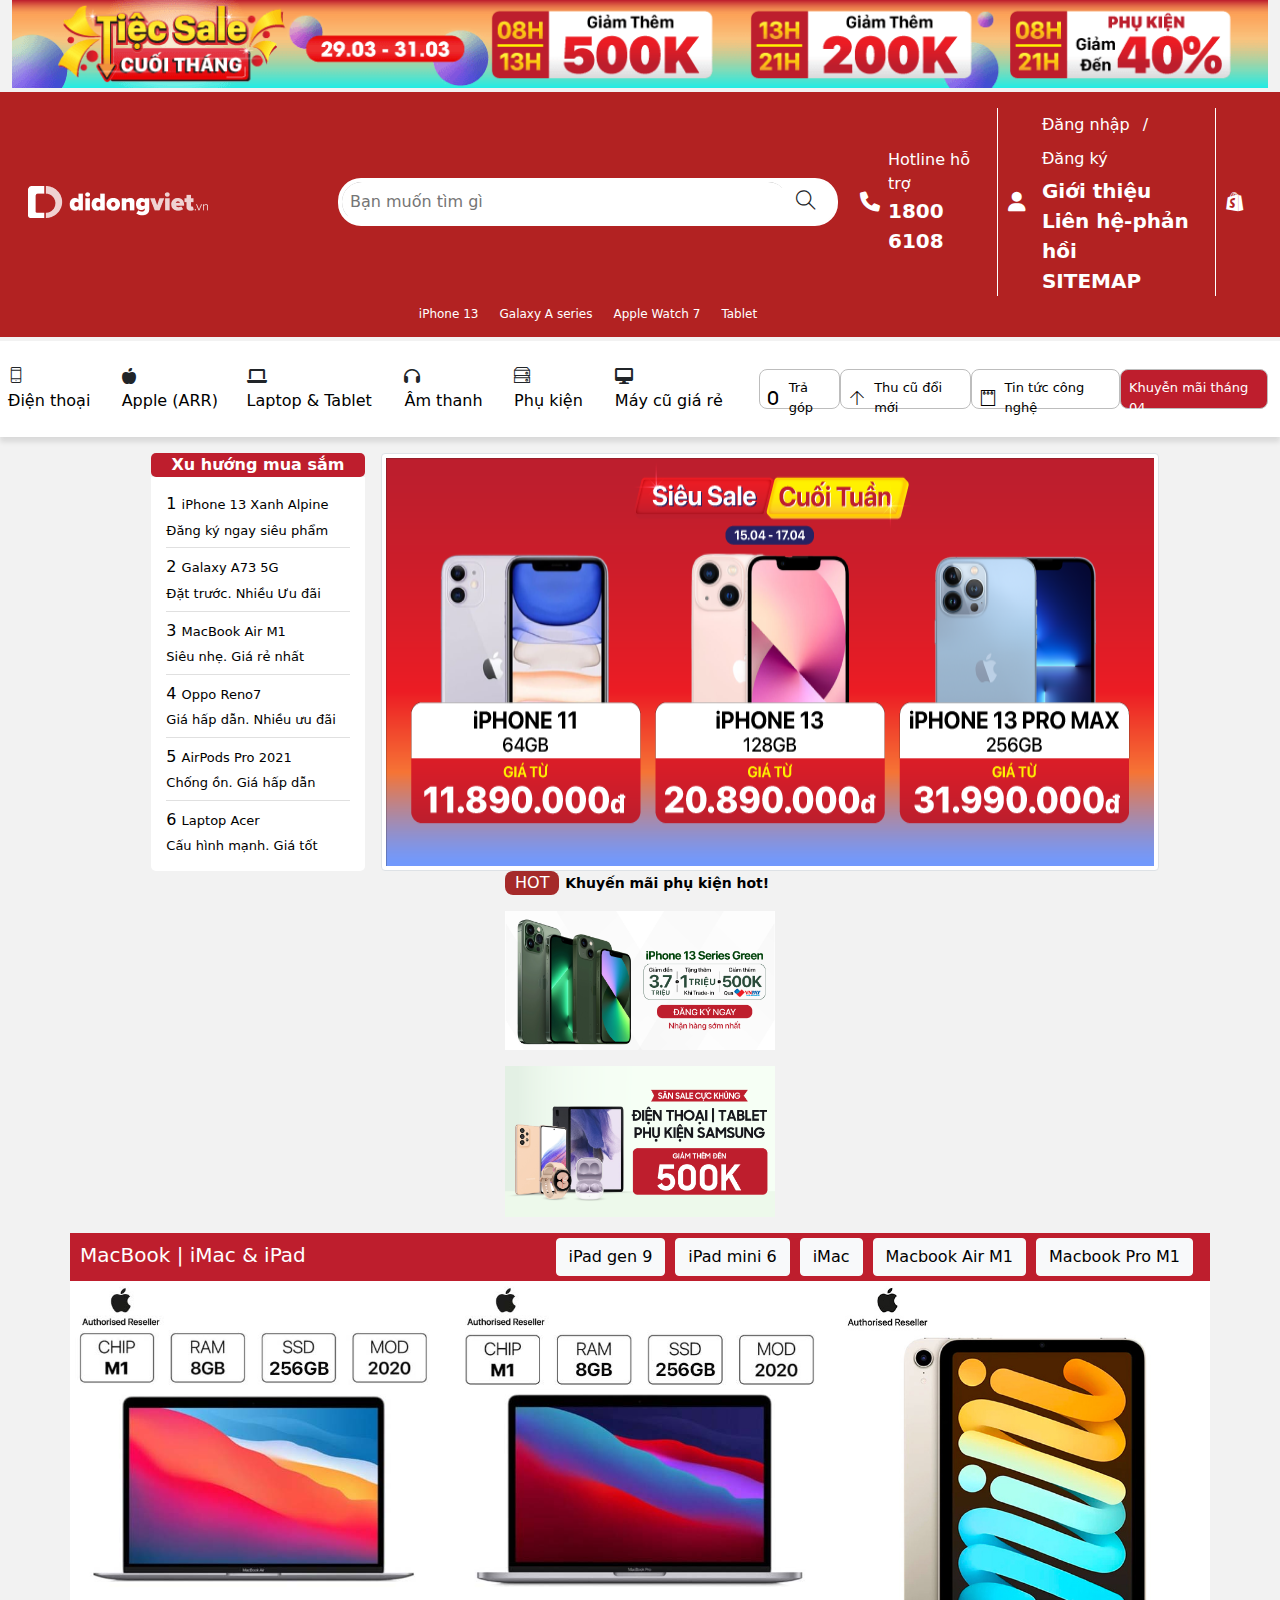
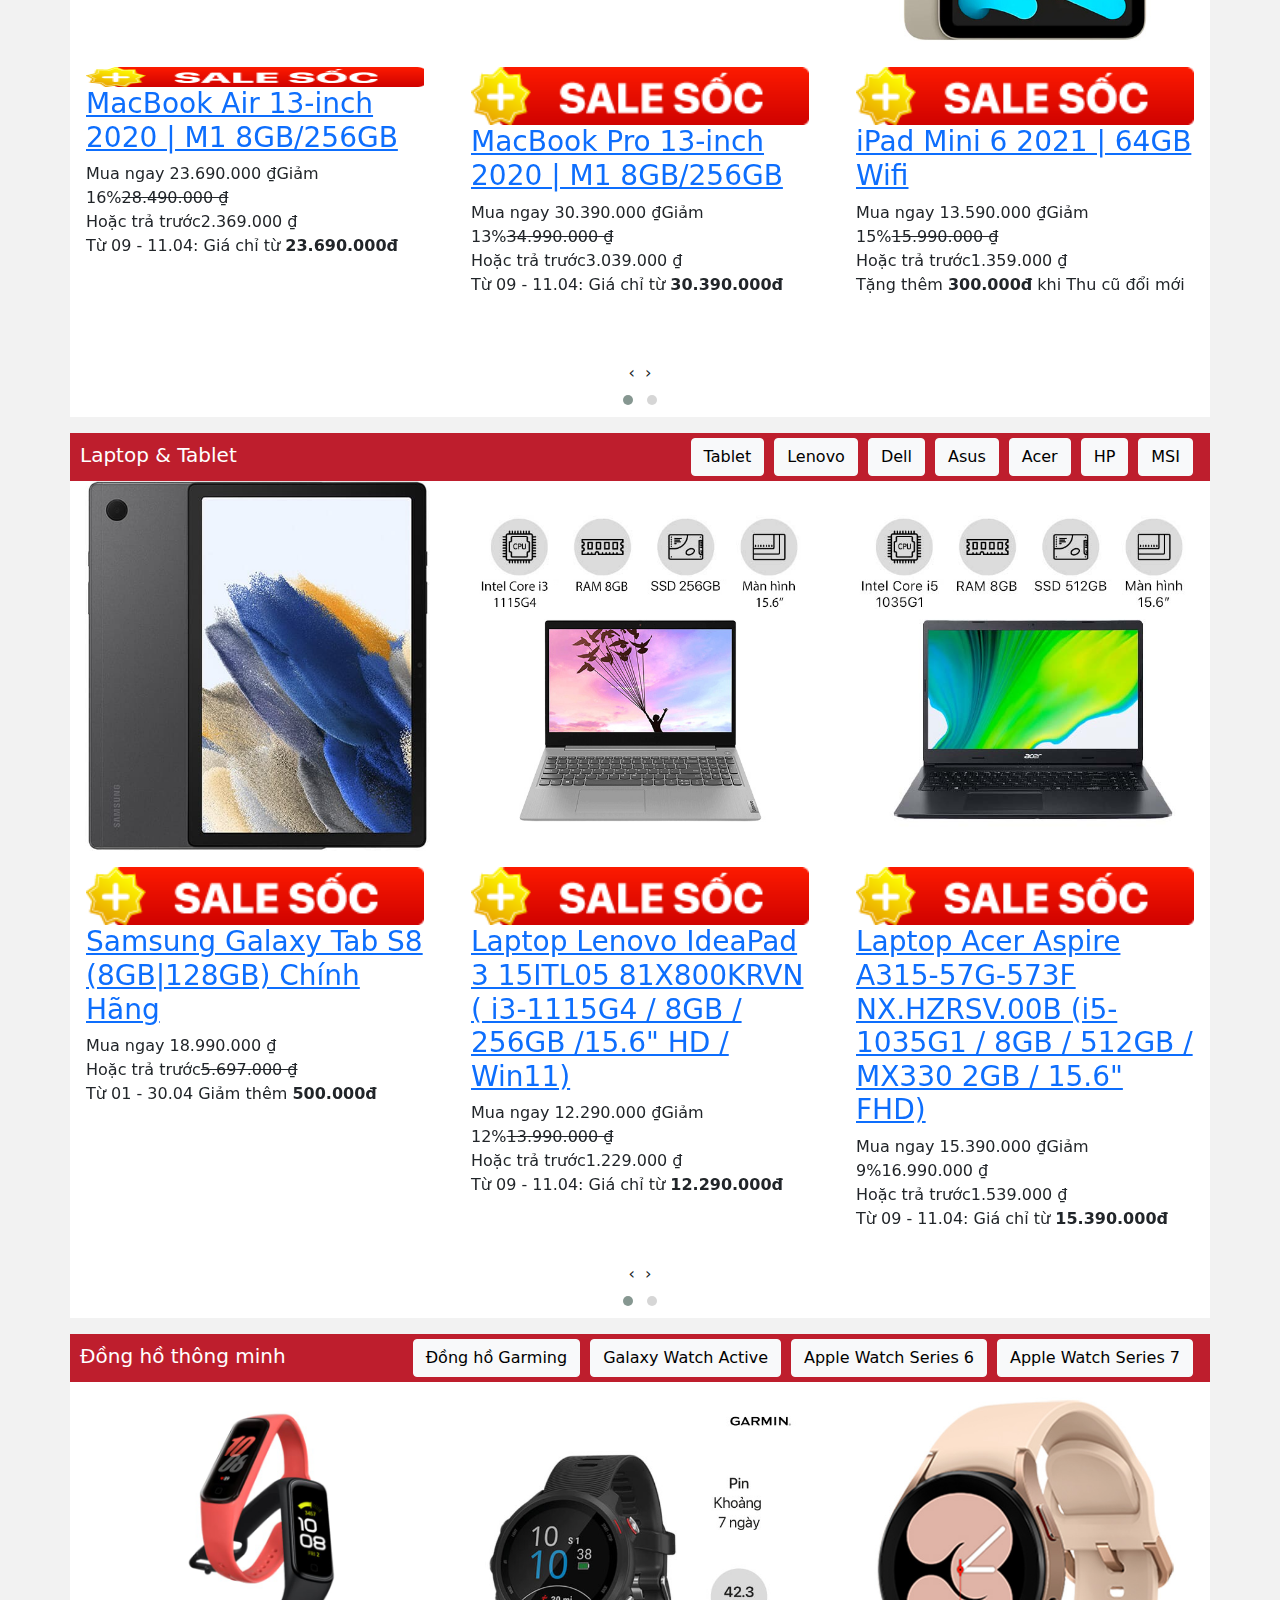
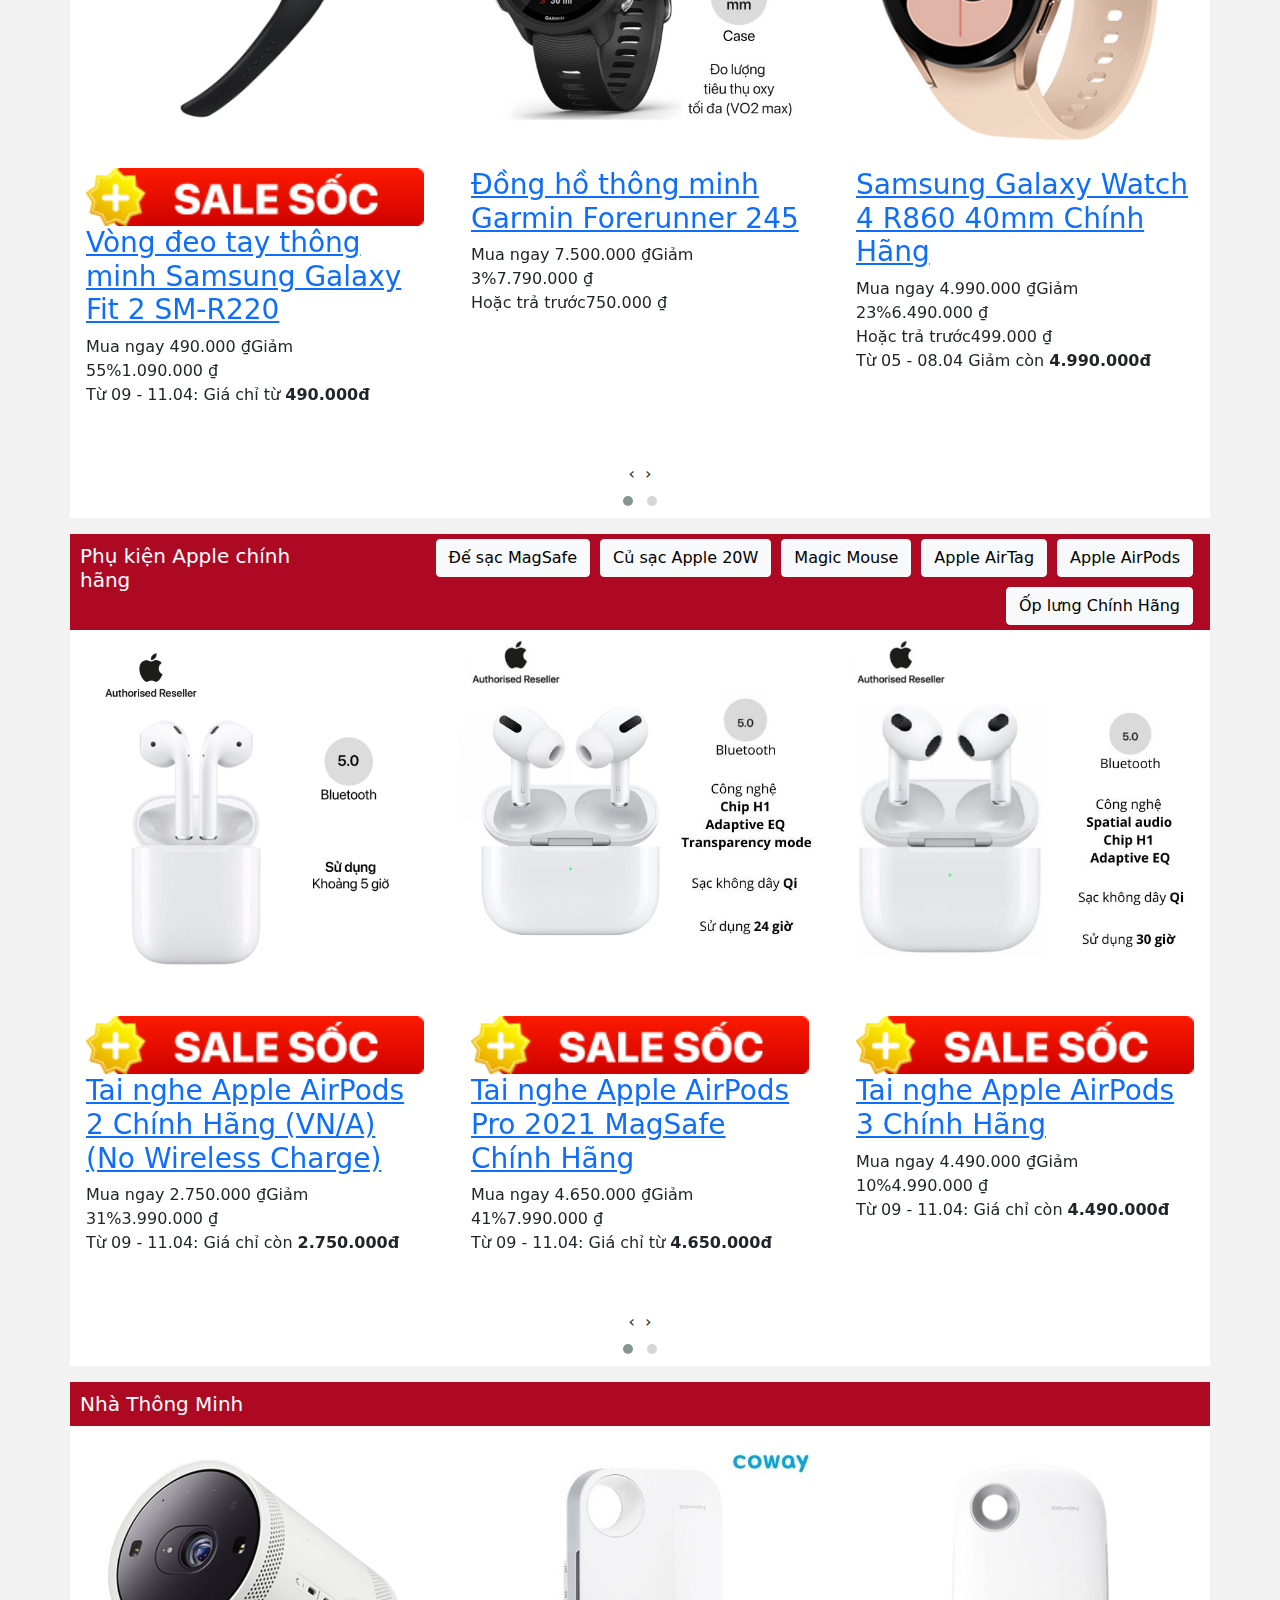
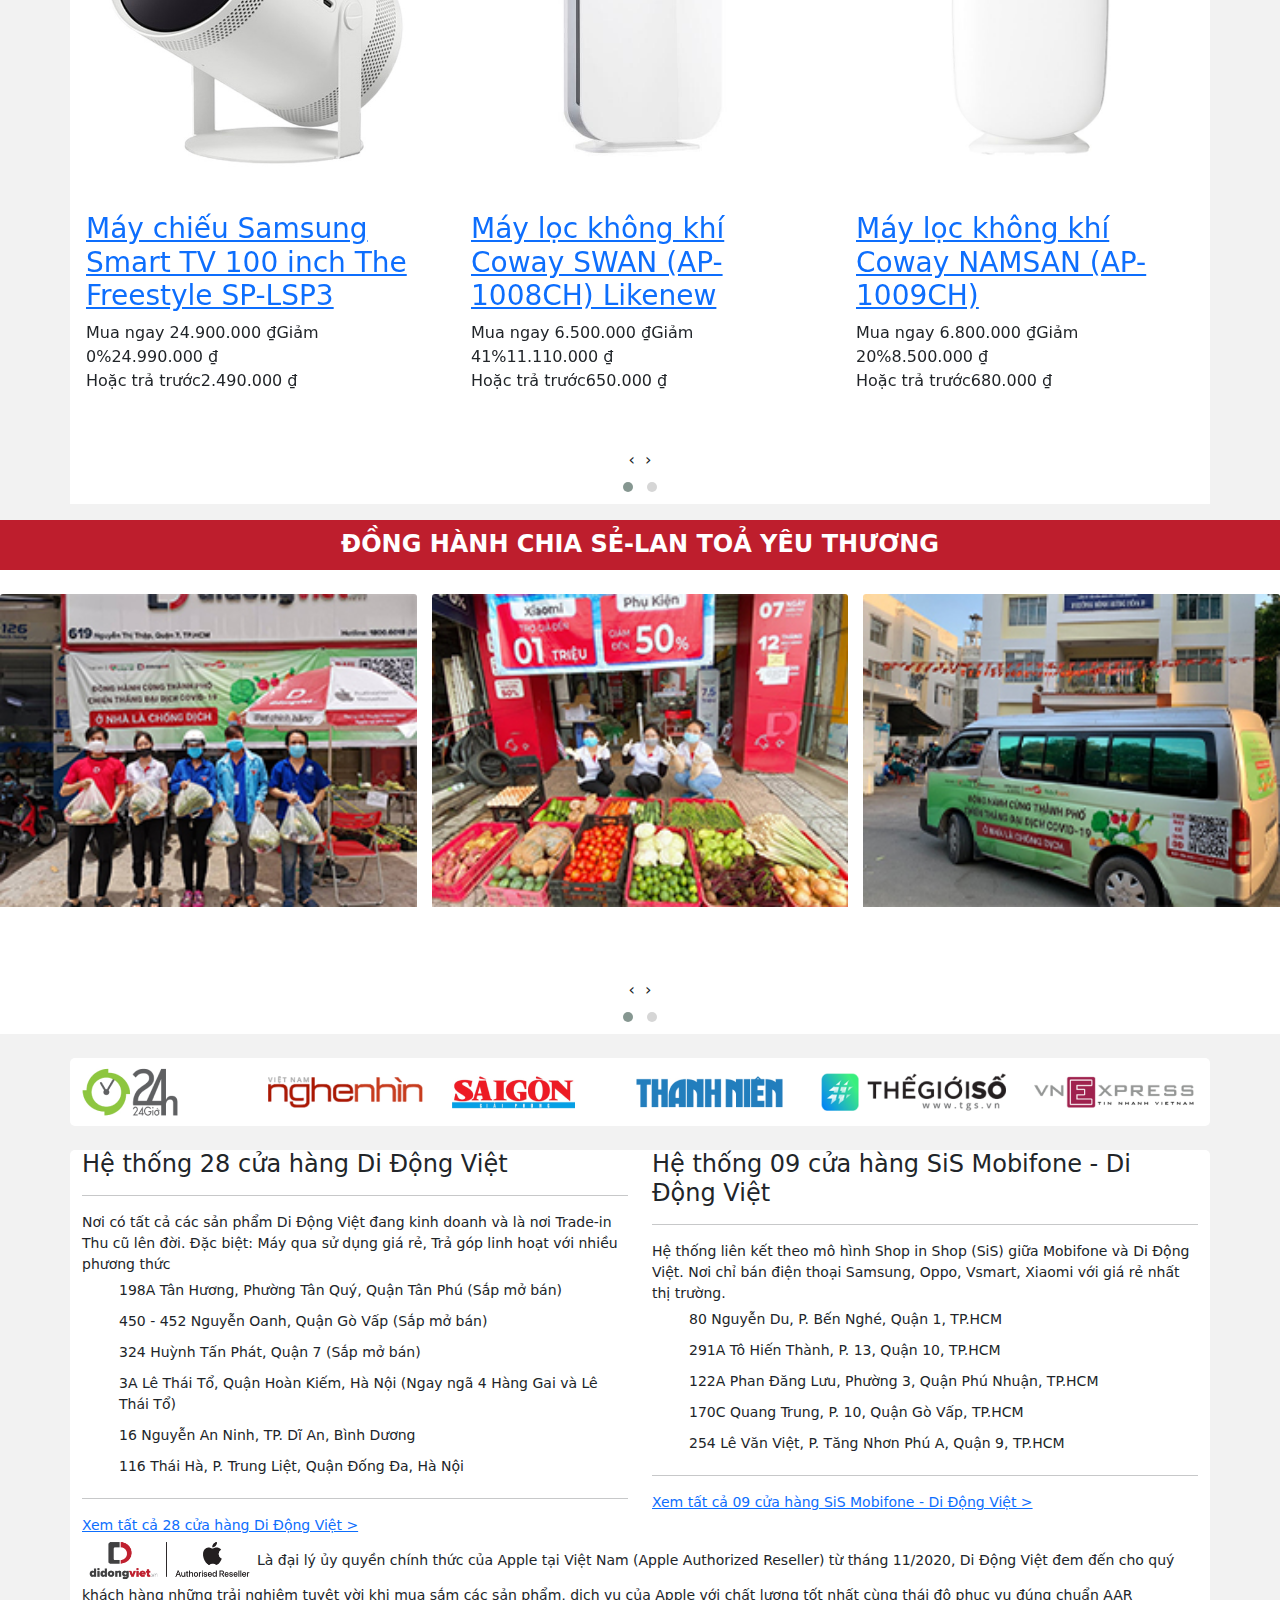
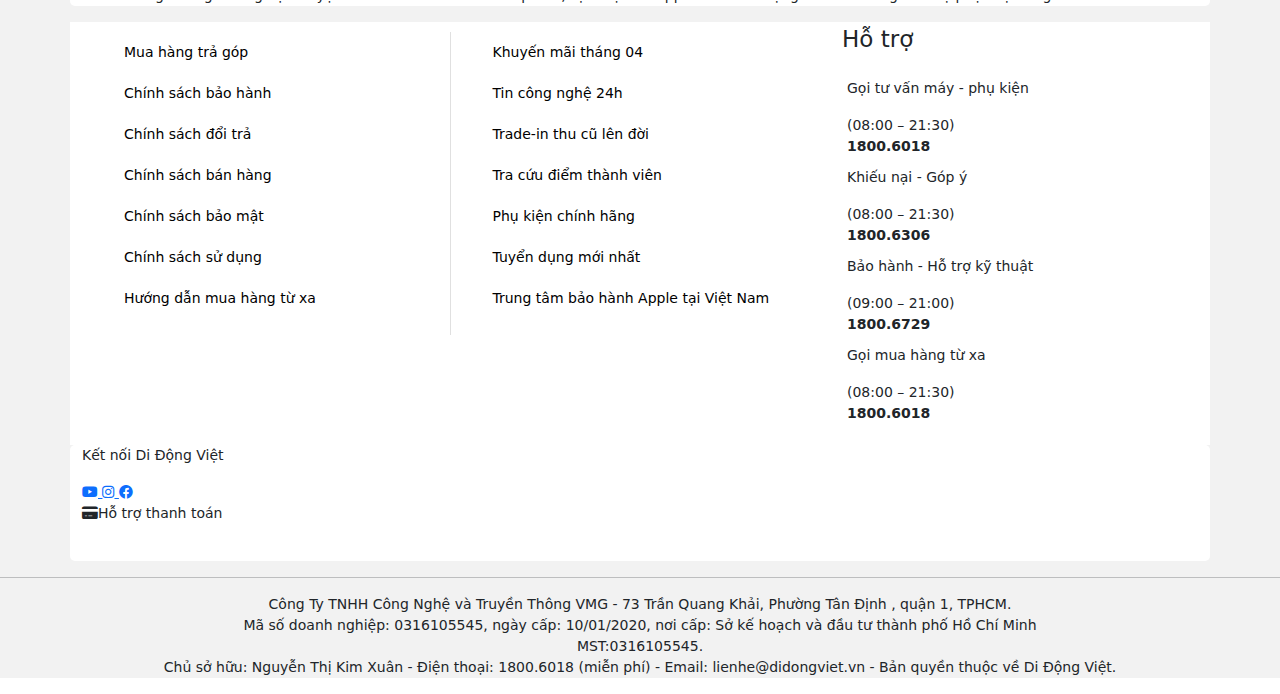
==== commit b9ac3e01: "Update index.html" ====
--- a/index.html
+++ b/index.html
@@ -77,6 +77,11 @@
                                                     <a href="contact.html" class="customer-list-link">Liên hệ-phản hồi</a>  
                                                 </div>
                                             </div>
+					    <div class="members-section">
+                                                <div style="font-size: 20px; font-weight: 600;">
+                                                    <a href="sitemap.html" class="customer-list-link">SITEMAP</a>  
+                                                </div>
+                                            </div>	
                                         </ul>
                                     </div>        
                                     <div class="shopify-icon">
@@ -239,7 +244,6 @@
         <!-- END NAV -->
        
         <!-- START MAIN -->
-
         <main>
             <div class="content">
                 <!-- promotion: khuyến mãi, sự đề xuất, sự thăng cấp,thăng chứ -->
